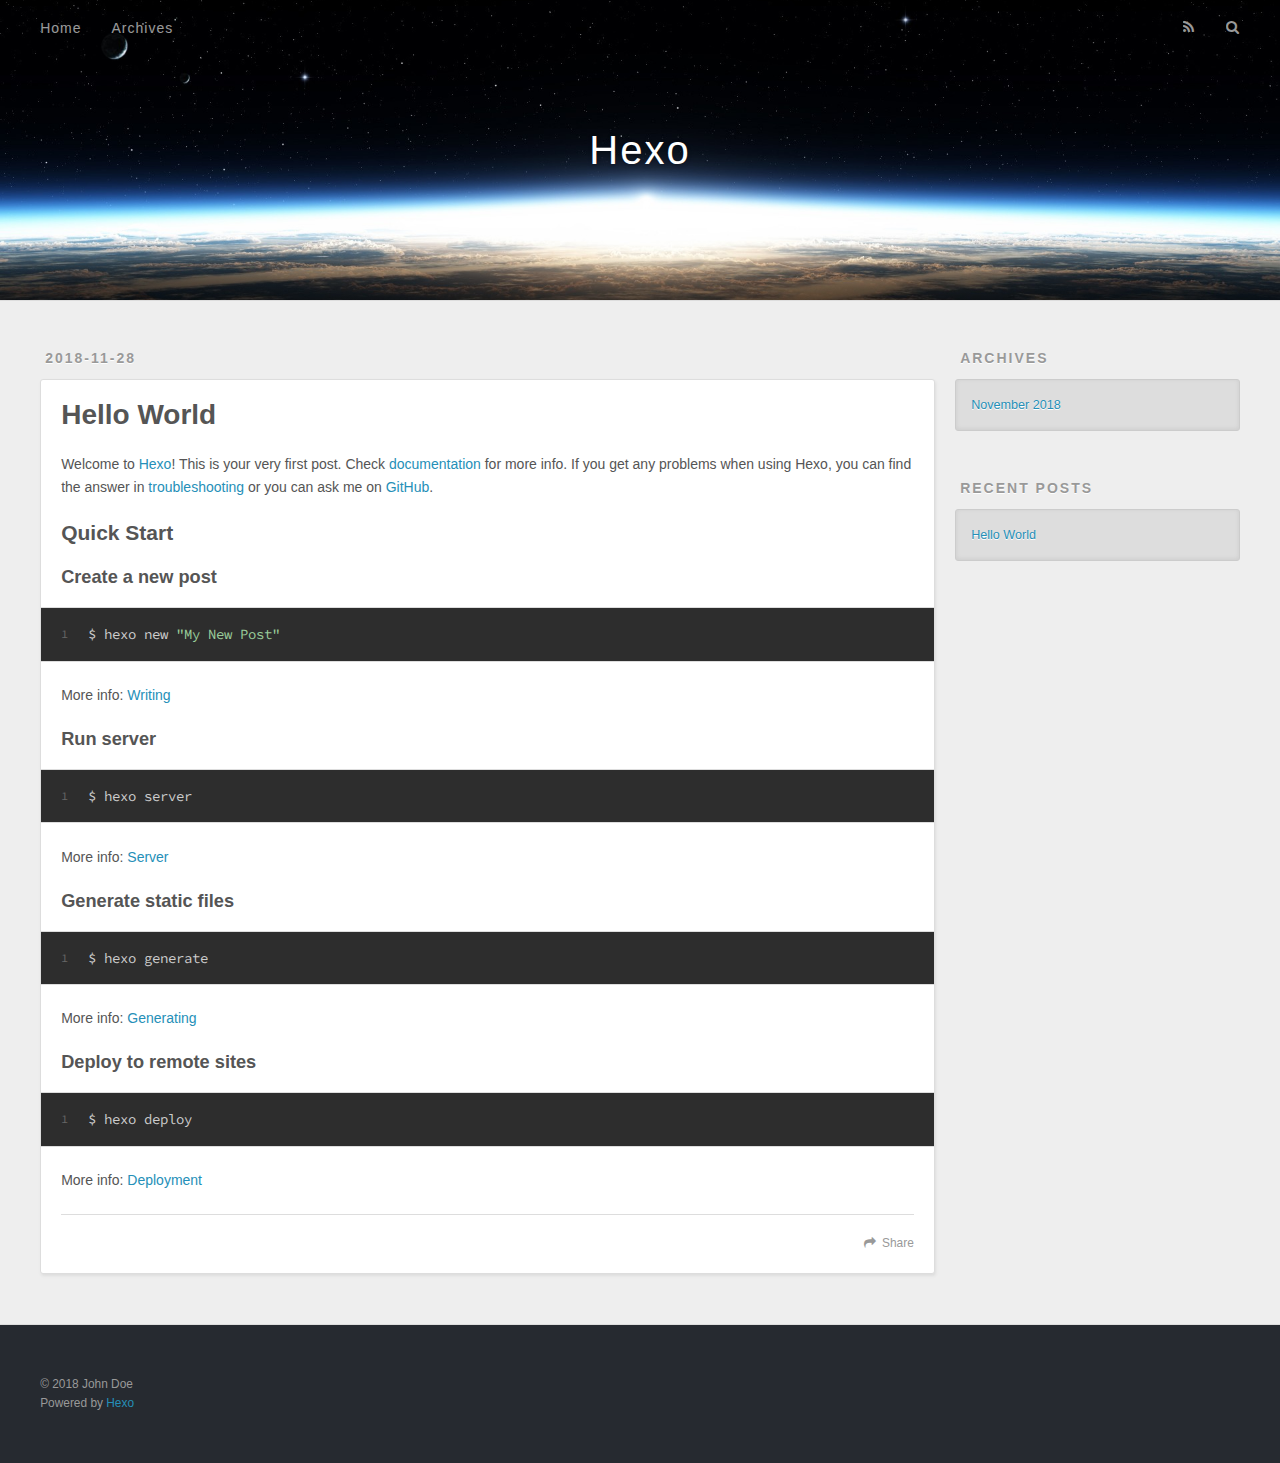
==== index.html @ 4717b8a5 "Site updated: 2018-11-28 21:22:04" ====
<!DOCTYPE html>
<html>
<head><meta name="generator" content="Hexo 3.8.0">
  <meta charset="utf-8">
  

  
  <title>Hexo</title>
  <meta name="viewport" content="width=device-width, initial-scale=1, maximum-scale=1">
  <meta property="og:type" content="website">
<meta property="og:title" content="Hexo">
<meta property="og:url" content="http://yoursite.com/index.html">
<meta property="og:site_name" content="Hexo">
<meta property="og:locale" content="default">
<meta name="twitter:card" content="summary">
<meta name="twitter:title" content="Hexo">
  
    <link rel="alternate" href="/atom.xml" title="Hexo" type="application/atom+xml">
  
  
    <link rel="icon" href="/favicon.png">
  
  
    <link href="//fonts.googleapis.com/css?family=Source+Code+Pro" rel="stylesheet" type="text/css">
  
  <link rel="stylesheet" href="/css/style.css">
</head>
</html>
<body>
  <div id="container">
    <div id="wrap">
      <header id="header">
  <div id="banner"></div>
  <div id="header-outer" class="outer">
    <div id="header-title" class="inner">
      <h1 id="logo-wrap">
        <a href="/" id="logo">Hexo</a>
      </h1>
      
    </div>
    <div id="header-inner" class="inner">
      <nav id="main-nav">
        <a id="main-nav-toggle" class="nav-icon"></a>
        
          <a class="main-nav-link" href="/">Home</a>
        
          <a class="main-nav-link" href="/archives">Archives</a>
        
      </nav>
      <nav id="sub-nav">
        
          <a id="nav-rss-link" class="nav-icon" href="/atom.xml" title="RSS Feed"></a>
        
        <a id="nav-search-btn" class="nav-icon" title="Search"></a>
      </nav>
      <div id="search-form-wrap">
        <form action="//google.com/search" method="get" accept-charset="UTF-8" class="search-form"><input type="search" name="q" class="search-form-input" placeholder="Search"><button type="submit" class="search-form-submit">&#xF002;</button><input type="hidden" name="sitesearch" value="http://yoursite.com"></form>
      </div>
    </div>
  </div>
</header>
      <div class="outer">
        <section id="main">
  
    <article id="post-hello-world" class="article article-type-post" itemscope="" itemprop="blogPost">
  <div class="article-meta">
    <a href="/2018/11/28/hello-world/" class="article-date">
  <time datetime="2018-11-28T12:02:26.533Z" itemprop="datePublished">2018-11-28</time>
</a>
    
  </div>
  <div class="article-inner">
    
    
      <header class="article-header">
        
  
    <h1 itemprop="name">
      <a class="article-title" href="/2018/11/28/hello-world/">Hello World</a>
    </h1>
  

      </header>
    
    <div class="article-entry" itemprop="articleBody">
      
        <p>Welcome to <a href="https://hexo.io/" target="_blank" rel="noopener">Hexo</a>! This is your very first post. Check <a href="https://hexo.io/docs/" target="_blank" rel="noopener">documentation</a> for more info. If you get any problems when using Hexo, you can find the answer in <a href="https://hexo.io/docs/troubleshooting.html" target="_blank" rel="noopener">troubleshooting</a> or you can ask me on <a href="https://github.com/hexojs/hexo/issues" target="_blank" rel="noopener">GitHub</a>.</p>
<h2 id="Quick-Start"><a href="#Quick-Start" class="headerlink" title="Quick Start"></a>Quick Start</h2><h3 id="Create-a-new-post"><a href="#Create-a-new-post" class="headerlink" title="Create a new post"></a>Create a new post</h3><figure class="highlight bash"><table><tr><td class="gutter"><pre><span class="line">1</span><br></pre></td><td class="code"><pre><span class="line">$ hexo new <span class="string">"My New Post"</span></span><br></pre></td></tr></table></figure>
<p>More info: <a href="https://hexo.io/docs/writing.html" target="_blank" rel="noopener">Writing</a></p>
<h3 id="Run-server"><a href="#Run-server" class="headerlink" title="Run server"></a>Run server</h3><figure class="highlight bash"><table><tr><td class="gutter"><pre><span class="line">1</span><br></pre></td><td class="code"><pre><span class="line">$ hexo server</span><br></pre></td></tr></table></figure>
<p>More info: <a href="https://hexo.io/docs/server.html" target="_blank" rel="noopener">Server</a></p>
<h3 id="Generate-static-files"><a href="#Generate-static-files" class="headerlink" title="Generate static files"></a>Generate static files</h3><figure class="highlight bash"><table><tr><td class="gutter"><pre><span class="line">1</span><br></pre></td><td class="code"><pre><span class="line">$ hexo generate</span><br></pre></td></tr></table></figure>
<p>More info: <a href="https://hexo.io/docs/generating.html" target="_blank" rel="noopener">Generating</a></p>
<h3 id="Deploy-to-remote-sites"><a href="#Deploy-to-remote-sites" class="headerlink" title="Deploy to remote sites"></a>Deploy to remote sites</h3><figure class="highlight bash"><table><tr><td class="gutter"><pre><span class="line">1</span><br></pre></td><td class="code"><pre><span class="line">$ hexo deploy</span><br></pre></td></tr></table></figure>
<p>More info: <a href="https://hexo.io/docs/deployment.html" target="_blank" rel="noopener">Deployment</a></p>

      
    </div>
    <footer class="article-footer">
      <a data-url="http://yoursite.com/2018/11/28/hello-world/" data-id="cjp16mwnf0000usgx4dcvwhtc" class="article-share-link">Share</a>
      
      
    </footer>
  </div>
  
</article>


  


</section>
        
          <aside id="sidebar">
  
    

  
    

  
    
  
    
  <div class="widget-wrap">
    <h3 class="widget-title">Archives</h3>
    <div class="widget">
      <ul class="archive-list"><li class="archive-list-item"><a class="archive-list-link" href="/archives/2018/11/">November 2018</a></li></ul>
    </div>
  </div>


  
    
  <div class="widget-wrap">
    <h3 class="widget-title">Recent Posts</h3>
    <div class="widget">
      <ul>
        
          <li>
            <a href="/2018/11/28/hello-world/">Hello World</a>
          </li>
        
      </ul>
    </div>
  </div>

  
</aside>
        
      </div>
      <footer id="footer">
  
  <div class="outer">
    <div id="footer-info" class="inner">
      &copy; 2018 John Doe<br>
      Powered by <a href="http://hexo.io/" target="_blank">Hexo</a>
    </div>
  </div>
</footer>
    </div>
    <nav id="mobile-nav">
  
    <a href="/" class="mobile-nav-link">Home</a>
  
    <a href="/archives" class="mobile-nav-link">Archives</a>
  
</nav>
    

<script src="//ajax.googleapis.com/ajax/libs/jquery/2.0.3/jquery.min.js"></script>


  <link rel="stylesheet" href="/fancybox/jquery.fancybox.css">
  <script src="/fancybox/jquery.fancybox.pack.js"></script>


<script src="/js/script.js"></script>



  </div>
</body>
</html>
---- css/style.css ----
body {
  width: 100%;
}
body:before,
body:after {
  content: "";
  display: table;
}
body:after {
  clear: both;
}
html,
body,
div,
span,
applet,
object,
iframe,
h1,
h2,
h3,
h4,
h5,
h6,
p,
blockquote,
pre,
a,
abbr,
acronym,
address,
big,
cite,
code,
del,
dfn,
em,
img,
ins,
kbd,
q,
s,
samp,
small,
strike,
strong,
sub,
sup,
tt,
var,
dl,
dt,
dd,
ol,
ul,
li,
fieldset,
form,
label,
legend,
table,
caption,
tbody,
tfoot,
thead,
tr,
th,
td {
  margin: 0;
  padding: 0;
  border: 0;
  outline: 0;
  font-weight: inherit;
  font-style: inherit;
  font-family: inherit;
  font-size: 100%;
  vertical-align: baseline;
}
body {
  line-height: 1;
  color: #000;
  background: #fff;
}
ol,
ul {
  list-style: none;
}
table {
  border-collapse: separate;
  border-spacing: 0;
  vertical-align: middle;
}
caption,
th,
td {
  text-align: left;
  font-weight: normal;
  vertical-align: middle;
}
a img {
  border: none;
}
input,
button {
  margin: 0;
  padding: 0;
}
input::-moz-focus-inner,
button::-moz-focus-inner {
  border: 0;
  padding: 0;
}
@font-face {
  font-family: FontAwesome;
  font-style: normal;
  font-weight: normal;
  src: url("fonts/fontawesome-webfont.eot?v=#4.0.3");
  src: url("fonts/fontawesome-webfont.eot?#iefix&v=#4.0.3") format("embedded-opentype"), url("fonts/fontawesome-webfont.woff?v=#4.0.3") format("woff"), url("fonts/fontawesome-webfont.ttf?v=#4.0.3") format("truetype"), url("fonts/fontawesome-webfont.svg#fontawesomeregular?v=#4.0.3") format("svg");
}
html,
body,
#container {
  height: 100%;
}
body {
  background: #eee;
  font: 14px -apple-system, BlinkMacSystemFont, "Segoe UI", "Roboto", "Oxygen", "Ubuntu", "Cantarell", "Fira Sans", "Droid Sans", "Helvetica Neue", sans-serif;
  -webkit-text-size-adjust: 100%;
}
.outer {
  max-width: 1220px;
  margin: 0 auto;
  padding: 0 20px;
}
.outer:before,
.outer:after {
  content: "";
  display: table;
}
.outer:after {
  clear: both;
}
.inner {
  display: inline;
  float: left;
  width: 98.33333333333333%;
  margin: 0 0.833333333333333%;
}
.left,
.alignleft {
  float: left;
}
.right,
.alignright {
  float: right;
}
.clear {
  clear: both;
}
#container {
  position: relative;
}
.mobile-nav-on {
  overflow: hidden;
}
#wrap {
  height: 100%;
  width: 100%;
  position: absolute;
  top: 0;
  left: 0;
  -webkit-transition: 0.2s ease-out;
  -moz-transition: 0.2s ease-out;
  -ms-transition: 0.2s ease-out;
  transition: 0.2s ease-out;
  z-index: 1;
  background: #eee;
}
.mobile-nav-on #wrap {
  left: 280px;
}
@media screen and (min-width: 768px) {
  #main {
    display: inline;
    float: left;
    width: 73.33333333333333%;
    margin: 0 0.833333333333333%;
  }
}
.article-date,
.article-category-link,
.archive-year,
.widget-title {
  text-decoration: none;
  text-transform: uppercase;
  letter-spacing: 2px;
  color: #999;
  margin-bottom: 1em;
  margin-left: 5px;
  line-height: 1em;
  text-shadow: 0 1px #fff;
  font-weight: bold;
}
.article-inner,
.archive-article-inner {
  background: #fff;
  -webkit-box-shadow: 1px 2px 3px #ddd;
  box-shadow: 1px 2px 3px #ddd;
  border: 1px solid #ddd;
  border-radius: 3px;
}
.article-entry h1,
.widget h1 {
  font-size: 2em;
}
.article-entry h2,
.widget h2 {
  font-size: 1.5em;
}
.article-entry h3,
.widget h3 {
  font-size: 1.3em;
}
.article-entry h4,
.widget h4 {
  font-size: 1.2em;
}
.article-entry h5,
.widget h5 {
  font-size: 1em;
}
.article-entry h6,
.widget h6 {
  font-size: 1em;
  color: #999;
}
.article-entry hr,
.widget hr {
  border: 1px dashed #ddd;
}
.article-entry strong,
.widget strong {
  font-weight: bold;
}
.article-entry em,
.widget em,
.article-entry cite,
.widget cite {
  font-style: italic;
}
.article-entry sup,
.widget sup,
.article-entry sub,
.widget sub {
  font-size: 0.75em;
  line-height: 0;
  position: relative;
  vertical-align: baseline;
}
.article-entry sup,
.widget sup {
  top: -0.5em;
}
.article-entry sub,
.widget sub {
  bottom: -0.2em;
}
.article-entry small,
.widget small {
  font-size: 0.85em;
}
.article-entry acronym,
.widget acronym,
.article-entry abbr,
.widget abbr {
  border-bottom: 1px dotted;
}
.article-entry ul,
.widget ul,
.article-entry ol,
.widget ol,
.article-entry dl,
.widget dl {
  margin: 0 20px;
  line-height: 1.6em;
}
.article-entry ul ul,
.widget ul ul,
.article-entry ol ul,
.widget ol ul,
.article-entry ul ol,
.widget ul ol,
.article-entry ol ol,
.widget ol ol {
  margin-top: 0;
  margin-bottom: 0;
}
.article-entry ul,
.widget ul {
  list-style: disc;
}
.article-entry ol,
.widget ol {
  list-style: decimal;
}
.article-entry dt,
.widget dt {
  font-weight: bold;
}
#header {
  height: 300px;
  position: relative;
  border-bottom: 1px solid #ddd;
}
#header:before,
#header:after {
  content: "";
  position: absolute;
  left: 0;
  right: 0;
  height: 40px;
}
#header:before {
  top: 0;
  background: -webkit-linear-gradient(rgba(0,0,0,0.2), transparent);
  background: -moz-linear-gradient(rgba(0,0,0,0.2), transparent);
  background: -ms-linear-gradient(rgba(0,0,0,0.2), transparent);
  background: linear-gradient(rgba(0,0,0,0.2), transparent);
}
#header:after {
  bottom: 0;
  background: -webkit-linear-gradient(transparent, rgba(0,0,0,0.2));
  background: -moz-linear-gradient(transparent, rgba(0,0,0,0.2));
  background: -ms-linear-gradient(transparent, rgba(0,0,0,0.2));
  background: linear-gradient(transparent, rgba(0,0,0,0.2));
}
#header-outer {
  height: 100%;
  position: relative;
}
#header-inner {
  position: relative;
  overflow: hidden;
}
#banner {
  position: absolute;
  top: 0;
  left: 0;
  width: 100%;
  height: 100%;
  background: url("images/banner.jpg") center #000;
  -webkit-background-size: cover;
  -moz-background-size: cover;
  background-size: cover;
  z-index: -1;
}
#header-title {
  text-align: center;
  height: 40px;
  position: absolute;
  top: 50%;
  left: 0;
  margin-top: -20px;
}
#logo,
#subtitle {
  text-decoration: none;
  color: #fff;
  font-weight: 300;
  text-shadow: 0 1px 4px rgba(0,0,0,0.3);
}
#logo {
  font-size: 40px;
  line-height: 40px;
  letter-spacing: 2px;
}
#subtitle {
  font-size: 16px;
  line-height: 16px;
  letter-spacing: 1px;
}
#subtitle-wrap {
  margin-top: 16px;
}
#main-nav {
  float: left;
  margin-left: -15px;
}
.nav-icon,
.main-nav-link {
  float: left;
  color: #fff;
  opacity: 0.6;
  text-decoration: none;
  text-shadow: 0 1px rgba(0,0,0,0.2);
  -webkit-transition: opacity 0.2s;
  -moz-transition: opacity 0.2s;
  -ms-transition: opacity 0.2s;
  transition: opacity 0.2s;
  display: block;
  padding: 20px 15px;
}
.nav-icon:hover,
.main-nav-link:hover {
  opacity: 1;
}
.nav-icon {
  font-family: FontAwesome;
  text-align: center;
  font-size: 14px;
  width: 14px;
  height: 14px;
  padding: 20px 15px;
  position: relative;
  cursor: pointer;
}
.main-nav-link {
  font-weight: 300;
  letter-spacing: 1px;
}
@media screen and (max-width: 479px) {
  .main-nav-link {
    display: none;
  }
}
#main-nav-toggle {
  display: none;
}
#main-nav-toggle:before {
  content: "\f0c9";
}
@media screen and (max-width: 479px) {
  #main-nav-toggle {
    display: block;
  }
}
#sub-nav {
  float: right;
  margin-right: -15px;
}
#nav-rss-link:before {
  content: "\f09e";
}
#nav-search-btn:before {
  content: "\f002";
}
#search-form-wrap {
  position: absolute;
  top: 15px;
  width: 150px;
  height: 30px;
  right: -150px;
  opacity: 0;
  -webkit-transition: 0.2s ease-out;
  -moz-transition: 0.2s ease-out;
  -ms-transition: 0.2s ease-out;
  transition: 0.2s ease-out;
}
#search-form-wrap.on {
  opacity: 1;
  right: 0;
}
@media screen and (max-width: 479px) {
  #search-form-wrap {
    width: 100%;
    right: -100%;
  }
}
.search-form {
  position: absolute;
  top: 0;
  left: 0;
  right: 0;
  background: #fff;
  padding: 5px 15px;
  border-radius: 15px;
  -webkit-box-shadow: 0 0 10px rgba(0,0,0,0.3);
  box-shadow: 0 0 10px rgba(0,0,0,0.3);
}
.search-form-input {
  border: none;
  background: none;
  color: #555;
  width: 100%;
  font: 13px -apple-system, BlinkMacSystemFont, "Segoe UI", "Roboto", "Oxygen", "Ubuntu", "Cantarell", "Fira Sans", "Droid Sans", "Helvetica Neue", sans-serif;
  outline: none;
}
.search-form-input::-webkit-search-results-decoration,
.search-form-input::-webkit-search-cancel-button {
  -webkit-appearance: none;
}
.search-form-submit {
  position: absolute;
  top: 50%;
  right: 10px;
  margin-top: -7px;
  font: 13px FontAwesome;
  border: none;
  background: none;
  color: #bbb;
  cursor: pointer;
}
.search-form-submit:hover,
.search-form-submit:focus {
  color: #777;
}
.article {
  margin: 50px 0;
}
.article-inner {
  overflow: hidden;
}
.article-meta:before,
.article-meta:after {
  content: "";
  display: table;
}
.article-meta:after {
  clear: both;
}
.article-date {
  float: left;
}
.article-category {
  float: left;
  line-height: 1em;
  color: #ccc;
  text-shadow: 0 1px #fff;
  margin-left: 8px;
}
.article-category:before {
  content: "\2022";
}
.article-category-link {
  margin: 0 12px 1em;
}
.article-header {
  padding: 20px 20px 0;
}
.article-title {
  text-decoration: none;
  font-size: 2em;
  font-weight: bold;
  color: #555;
  line-height: 1.1em;
  -webkit-transition: color 0.2s;
  -moz-transition: color 0.2s;
  -ms-transition: color 0.2s;
  transition: color 0.2s;
}
a.article-title:hover {
  color: #258fb8;
}
.article-entry {
  color: #555;
  padding: 0 20px;
}
.article-entry:before,
.article-entry:after {
  content: "";
  display: table;
}
.article-entry:after {
  clear: both;
}
.article-entry p,
.article-entry table {
  line-height: 1.6em;
  margin: 1.6em 0;
}
.article-entry h1,
.article-entry h2,
.article-entry h3,
.article-entry h4,
.article-entry h5,
.article-entry h6 {
  font-weight: bold;
}
.article-entry h1,
.article-entry h2,
.article-entry h3,
.article-entry h4,
.article-entry h5,
.article-entry h6 {
  line-height: 1.1em;
  margin: 1.1em 0;
}
.article-entry a {
  color: #258fb8;
  text-decoration: none;
}
.article-entry a:hover {
  text-decoration: underline;
}
.article-entry ul,
.article-entry ol,
.article-entry dl {
  margin-top: 1.6em;
  margin-bottom: 1.6em;
}
.article-entry img,
.article-entry video {
  max-width: 100%;
  height: auto;
  display: block;
  margin: auto;
}
.article-entry iframe {
  border: none;
}
.article-entry table {
  width: 100%;
  border-collapse: collapse;
  border-spacing: 0;
}
.article-entry th {
  font-weight: bold;
  border-bottom: 3px solid #ddd;
  padding-bottom: 0.5em;
}
.article-entry td {
  border-bottom: 1px solid #ddd;
  padding: 10px 0;
}
.article-entry blockquote {
  font-family: Georgia, "Times New Roman", serif;
  font-size: 1.4em;
  margin: 1.6em 20px;
  text-align: center;
}
.article-entry blockquote footer {
  font-size: 14px;
  margin: 1.6em 0;
  font-family: -apple-system, BlinkMacSystemFont, "Segoe UI", "Roboto", "Oxygen", "Ubuntu", "Cantarell", "Fira Sans", "Droid Sans", "Helvetica Neue", sans-serif;
}
.article-entry blockquote footer cite:before {
  content: "—";
  padding: 0 0.5em;
}
.article-entry .pullquote {
  text-align: left;
  width: 45%;
  margin: 0;
}
.article-entry .pullquote.left {
  margin-left: 0.5em;
  margin-right: 1em;
}
.article-entry .pullquote.right {
  margin-right: 0.5em;
  margin-left: 1em;
}
.article-entry .caption {
  color: #999;
  display: block;
  font-size: 0.9em;
  margin-top: 0.5em;
  position: relative;
  text-align: center;
}
.article-entry .video-container {
  position: relative;
  padding-top: 56.25%;
  height: 0;
  overflow: hidden;
}
.article-entry .video-container iframe,
.article-entry .video-container object,
.article-entry .video-container embed {
  position: absolute;
  top: 0;
  left: 0;
  width: 100%;
  height: 100%;
  margin-top: 0;
}
.article-more-link a {
  display: inline-block;
  line-height: 1em;
  padding: 6px 15px;
  border-radius: 15px;
  background: #eee;
  color: #999;
  text-shadow: 0 1px #fff;
  text-decoration: none;
}
.article-more-link a:hover {
  background: #258fb8;
  color: #fff;
  text-decoration: none;
  text-shadow: 0 1px #1e7293;
}
.article-footer {
  font-size: 0.85em;
  line-height: 1.6em;
  border-top: 1px solid #ddd;
  padding-top: 1.6em;
  margin: 0 20px 20px;
}
.article-footer:before,
.article-footer:after {
  content: "";
  display: table;
}
.article-footer:after {
  clear: both;
}
.article-footer a {
  color: #999;
  text-decoration: none;
}
.article-footer a:hover {
  color: #555;
}
.article-tag-list-item {
  float: left;
  margin-right: 10px;
}
.article-tag-list-link:before {
  content: "#";
}
.article-comment-link {
  float: right;
}
.article-comment-link:before {
  content: "\f075";
  font-family: FontAwesome;
  padding-right: 8px;
}
.article-share-link {
  cursor: pointer;
  float: right;
  margin-left: 20px;
}
.article-share-link:before {
  content: "\f064";
  font-family: FontAwesome;
  padding-right: 6px;
}
#article-nav {
  position: relative;
}
#article-nav:before,
#article-nav:after {
  content: "";
  display: table;
}
#article-nav:after {
  clear: both;
}
@media screen and (min-width: 768px) {
  #article-nav {
    margin: 50px 0;
  }
  #article-nav:before {
    width: 8px;
    height: 8px;
    position: absolute;
    top: 50%;
    left: 50%;
    margin-top: -4px;
    margin-left: -4px;
    content: "";
    border-radius: 50%;
    background: #ddd;
    -webkit-box-shadow: 0 1px 2px #fff;
    box-shadow: 0 1px 2px #fff;
  }
}
.article-nav-link-wrap {
  text-decoration: none;
  text-shadow: 0 1px #fff;
  color: #999;
  -webkit-box-sizing: border-box;
  -moz-box-sizing: border-box;
  box-sizing: border-box;
  margin-top: 50px;
  text-align: center;
  display: block;
}
.article-nav-link-wrap:hover {
  color: #555;
}
@media screen and (min-width: 768px) {
  .article-nav-link-wrap {
    width: 50%;
    margin-top: 0;
  }
}
@media screen and (min-width: 768px) {
  #article-nav-newer {
    float: left;
    text-align: right;
    padding-right: 20px;
  }
}
@media screen and (min-width: 768px) {
  #article-nav-older {
    float: right;
    text-align: left;
    padding-left: 20px;
  }
}
.article-nav-caption {
  text-transform: uppercase;
  letter-spacing: 2px;
  color: #ddd;
  line-height: 1em;
  font-weight: bold;
}
#article-nav-newer .article-nav-caption {
  margin-right: -2px;
}
.article-nav-title {
  font-size: 0.85em;
  line-height: 1.6em;
  margin-top: 0.5em;
}
.article-share-box {
  position: absolute;
  display: none;
  background: #fff;
  -webkit-box-shadow: 1px 2px 10px rgba(0,0,0,0.2);
  box-shadow: 1px 2px 10px rgba(0,0,0,0.2);
  border-radius: 3px;
  margin-left: -145px;
  overflow: hidden;
  z-index: 1;
}
.article-share-box.on {
  display: block;
}
.article-share-input {
  width: 100%;
  background: none;
  -webkit-box-sizing: border-box;
  -moz-box-sizing: border-box;
  box-sizing: border-box;
  font: 14px -apple-system, BlinkMacSystemFont, "Segoe UI", "Roboto", "Oxygen", "Ubuntu", "Cantarell", "Fira Sans", "Droid Sans", "Helvetica Neue", sans-serif;
  padding: 0 15px;
  color: #555;
  outline: none;
  border: 1px solid #ddd;
  border-radius: 3px 3px 0 0;
  height: 36px;
  line-height: 36px;
}
.article-share-links {
  background: #eee;
}
.article-share-links:before,
.article-share-links:after {
  content: "";
  display: table;
}
.article-share-links:after {
  clear: both;
}
.article-share-twitter,
.article-share-facebook,
.article-share-pinterest,
.article-share-google {
  width: 50px;
  height: 36px;
  display: block;
  float: left;
  position: relative;
  color: #999;
  text-shadow: 0 1px #fff;
}
.article-share-twitter:before,
.article-share-facebook:before,
.article-share-pinterest:before,
.article-share-google:before {
  font-size: 20px;
  font-family: FontAwesome;
  width: 20px;
  height: 20px;
  position: absolute;
  top: 50%;
  left: 50%;
  margin-top: -10px;
  margin-left: -10px;
  text-align: center;
}
.article-share-twitter:hover,
.article-share-facebook:hover,
.article-share-pinterest:hover,
.article-share-google:hover {
  color: #fff;
}
.article-share-twitter:before {
  content: "\f099";
}
.article-share-twitter:hover {
  background: #00aced;
  text-shadow: 0 1px #008abe;
}
.article-share-facebook:before {
  content: "\f09a";
}
.article-share-facebook:hover {
  background: #3b5998;
  text-shadow: 0 1px #2f477a;
}
.article-share-pinterest:before {
  content: "\f0d2";
}
.article-share-pinterest:hover {
  background: #cb2027;
  text-shadow: 0 1px #a21a1f;
}
.article-share-google:before {
  content: "\f0d5";
}
.article-share-google:hover {
  background: #dd4b39;
  text-shadow: 0 1px #be3221;
}
.article-gallery {
  background: #000;
  position: relative;
}
.article-gallery-photos {
  position: relative;
  overflow: hidden;
}
.article-gallery-img {
  display: none;
  max-width: 100%;
}
.article-gallery-img:first-child {
  display: block;
}
.article-gallery-img.loaded {
  position: absolute;
  display: block;
}
.article-gallery-img img {
  display: block;
  max-width: 100%;
  margin: 0 auto;
}
#comments {
  background: #fff;
  -webkit-box-shadow: 1px 2px 3px #ddd;
  box-shadow: 1px 2px 3px #ddd;
  padding: 20px;
  border: 1px solid #ddd;
  border-radius: 3px;
  margin: 50px 0;
}
#comments a {
  color: #258fb8;
}
.archives-wrap {
  margin: 50px 0;
}
.archives:before,
.archives:after {
  content: "";
  display: table;
}
.archives:after {
  clear: both;
}
.archive-year-wrap {
  margin-bottom: 1em;
}
.archives {
  -webkit-column-gap: 10px;
  -moz-column-gap: 10px;
  column-gap: 10px;
}
@media screen and (min-width: 480px) and (max-width: 767px) {
  .archives {
    -webkit-column-count: 2;
    -moz-column-count: 2;
    column-count: 2;
  }
}
@media screen and (min-width: 768px) {
  .archives {
    -webkit-column-count: 3;
    -moz-column-count: 3;
    column-count: 3;
  }
}
.archive-article {
  -webkit-column-break-inside: avoid;
  page-break-inside: avoid;
  overflow: hidden;
  break-inside: avoid-column;
}
.archive-article-inner {
  padding: 10px;
  margin-bottom: 15px;
}
.archive-article-title {
  text-decoration: none;
  font-weight: bold;
  color: #555;
  -webkit-transition: color 0.2s;
  -moz-transition: color 0.2s;
  -ms-transition: color 0.2s;
  transition: color 0.2s;
  line-height: 1.6em;
}
.archive-article-title:hover {
  color: #258fb8;
}
.archive-article-footer {
  margin-top: 1em;
}
.archive-article-date {
  color: #999;
  text-decoration: none;
  font-size: 0.85em;
  line-height: 1em;
  margin-bottom: 0.5em;
  display: block;
}
#page-nav {
  margin: 50px auto;
  background: #fff;
  -webkit-box-shadow: 1px 2px 3px #ddd;
  box-shadow: 1px 2px 3px #ddd;
  border: 1px solid #ddd;
  border-radius: 3px;
  text-align: center;
  color: #999;
  overflow: hidden;
}
#page-nav:before,
#page-nav:after {
  content: "";
  display: table;
}
#page-nav:after {
  clear: both;
}
#page-nav a,
#page-nav span {
  padding: 10px 20px;
  line-height: 1;
  height: 2ex;
}
#page-nav a {
  color: #999;
  text-decoration: none;
}
#page-nav a:hover {
  background: #999;
  color: #fff;
}
#page-nav .prev {
  float: left;
}
#page-nav .next {
  float: right;
}
#page-nav .page-number {
  display: inline-block;
}
@media screen and (max-width: 479px) {
  #page-nav .page-number {
    display: none;
  }
}
#page-nav .current {
  color: #555;
  font-weight: bold;
}
#page-nav .space {
  color: #ddd;
}
#footer {
  background: #262a30;
  padding: 50px 0;
  border-top: 1px solid #ddd;
  color: #999;
}
#footer a {
  color: #258fb8;
  text-decoration: none;
}
#footer a:hover {
  text-decoration: underline;
}
#footer-info {
  line-height: 1.6em;
  font-size: 0.85em;
}
.article-entry pre,
.article-entry .highlight {
  background: #2d2d2d;
  margin: 0 -20px;
  padding: 15px 20px;
  border-style: solid;
  border-color: #ddd;
  border-width: 1px 0;
  overflow: auto;
  color: #ccc;
  line-height: 22.400000000000002px;
}
.article-entry .highlight .gutter pre,
.article-entry .gist .gist-file .gist-data .line-numbers {
  color: #666;
  font-size: 0.85em;
}
.article-entry pre,
.article-entry code {
  font-family: "Source Code Pro", Consolas, Monaco, Menlo, Consolas, monospace;
}
.article-entry code {
  background: #eee;
  text-shadow: 0 1px #fff;
  padding: 0 0.3em;
}
.article-entry pre code {
  background: none;
  text-shadow: none;
  padding: 0;
}
.article-entry .highlight pre {
  border: none;
  margin: 0;
  padding: 0;
}
.article-entry .highlight table {
  margin: 0;
  width: auto;
}
.article-entry .highlight td {
  border: none;
  padding: 0;
}
.article-entry .highlight figcaption {
  font-size: 0.85em;
  color: #999;
  line-height: 1em;
  margin-bottom: 1em;
}
.article-entry .highlight figcaption:before,
.article-entry .highlight figcaption:after {
  content: "";
  display: table;
}
.article-entry .highlight figcaption:after {
  clear: both;
}
.article-entry .highlight figcaption a {
  float: right;
}
.article-entry .highlight .gutter pre {
  text-align: right;
  padding-right: 20px;
}
.article-entry .highlight .line {
  height: 22.400000000000002px;
}
.article-entry .highlight .line.marked {
  background: #515151;
}
.article-entry .gist {
  margin: 0 -20px;
  border-style: solid;
  border-color: #ddd;
  border-width: 1px 0;
  background: #2d2d2d;
  padding: 15px 20px 15px 0;
}
.article-entry .gist .gist-file {
  border: none;
  font-family: "Source Code Pro", Consolas, Monaco, Menlo, Consolas, monospace;
  margin: 0;
}
.article-entry .gist .gist-file .gist-data {
  background: none;
  border: none;
}
.article-entry .gist .gist-file .gist-data .line-numbers {
  background: none;
  border: none;
  padding: 0 20px 0 0;
}
.article-entry .gist .gist-file .gist-data .line-data {
  padding: 0 !important;
}
.article-entry .gist .gist-file .highlight {
  margin: 0;
  padding: 0;
  border: none;
}
.article-entry .gist .gist-file .gist-meta {
  background: #2d2d2d;
  color: #999;
  font: 0.85em -apple-system, BlinkMacSystemFont, "Segoe UI", "Roboto", "Oxygen", "Ubuntu", "Cantarell", "Fira Sans", "Droid Sans", "Helvetica Neue", sans-serif;
  text-shadow: 0 0;
  padding: 0;
  margin-top: 1em;
  margin-left: 20px;
}
.article-entry .gist .gist-file .gist-meta a {
  color: #258fb8;
  font-weight: normal;
}
.article-entry .gist .gist-file .gist-meta a:hover {
  text-decoration: underline;
}
pre .comment,
pre .title {
  color: #999;
}
pre .variable,
pre .attribute,
pre .tag,
pre .regexp,
pre .ruby .constant,
pre .xml .tag .title,
pre .xml .pi,
pre .xml .doctype,
pre .html .doctype,
pre .css .id,
pre .css .class,
pre .css .pseudo {
  color: #f2777a;
}
pre .number,
pre .preprocessor,
pre .built_in,
pre .literal,
pre .params,
pre .constant {
  color: #f99157;
}
pre .class,
pre .ruby .class .title,
pre .css .rules .attribute {
  color: #9c9;
}
pre .string,
pre .value,
pre .inheritance,
pre .header,
pre .ruby .symbol,
pre .xml .cdata {
  color: #9c9;
}
pre .css .hexcolor {
  color: #6cc;
}
pre .function,
pre .python .decorator,
pre .python .title,
pre .ruby .function .title,
pre .ruby .title .keyword,
pre .perl .sub,
pre .javascript .title,
pre .coffeescript .title {
  color: #69c;
}
pre .keyword,
pre .javascript .function {
  color: #c9c;
}
@media screen and (max-width: 479px) {
  #mobile-nav {
    position: absolute;
    top: 0;
    left: 0;
    width: 280px;
    height: 100%;
    background: #191919;
    border-right: 1px solid #fff;
  }
}
@media screen and (max-width: 479px) {
  .mobile-nav-link {
    display: block;
    color: #999;
    text-decoration: none;
    padding: 15px 20px;
    font-weight: bold;
  }
  .mobile-nav-link:hover {
    color: #fff;
  }
}
@media screen and (min-width: 768px) {
  #sidebar {
    display: inline;
    float: left;
    width: 23.333333333333332%;
    margin: 0 0.833333333333333%;
  }
}
.widget-wrap {
  margin: 50px 0;
}
.widget {
  color: #777;
  text-shadow: 0 1px #fff;
  background: #ddd;
  -webkit-box-shadow: 0 -1px 4px #ccc inset;
  box-shadow: 0 -1px 4px #ccc inset;
  border: 1px solid #ccc;
  padding: 15px;
  border-radius: 3px;
}
.widget a {
  color: #258fb8;
  text-decoration: none;
}
.widget a:hover {
  text-decoration: underline;
}
.widget ul ul,
.widget ol ul,
.widget dl ul,
.widget ul ol,
.widget ol ol,
.widget dl ol,
.widget ul dl,
.widget ol dl,
.widget dl dl {
  margin-left: 15px;
  list-style: disc;
}
.widget {
  line-height: 1.6em;
  word-wrap: break-word;
  font-size: 0.9em;
}
.widget ul,
.widget ol {
  list-style: none;
  margin: 0;
}
.widget ul ul,
.widget ol ul,
.widget ul ol,
.widget ol ol {
  margin: 0 20px;
}
.widget ul ul,
.widget ol ul {
  list-style: disc;
}
.widget ul ol,
.widget ol ol {
  list-style: decimal;
}
.category-list-count,
.tag-list-count,
.archive-list-count {
  padding-left: 5px;
  color: #999;
  font-size: 0.85em;
}
.category-list-count:before,
.tag-list-count:before,
.archive-list-count:before {
  content: "(";
}
.category-list-count:after,
.tag-list-count:after,
.archive-list-count:after {
  content: ")";
}
.tagcloud a {
  margin-right: 5px;
  display: inline-block;
}
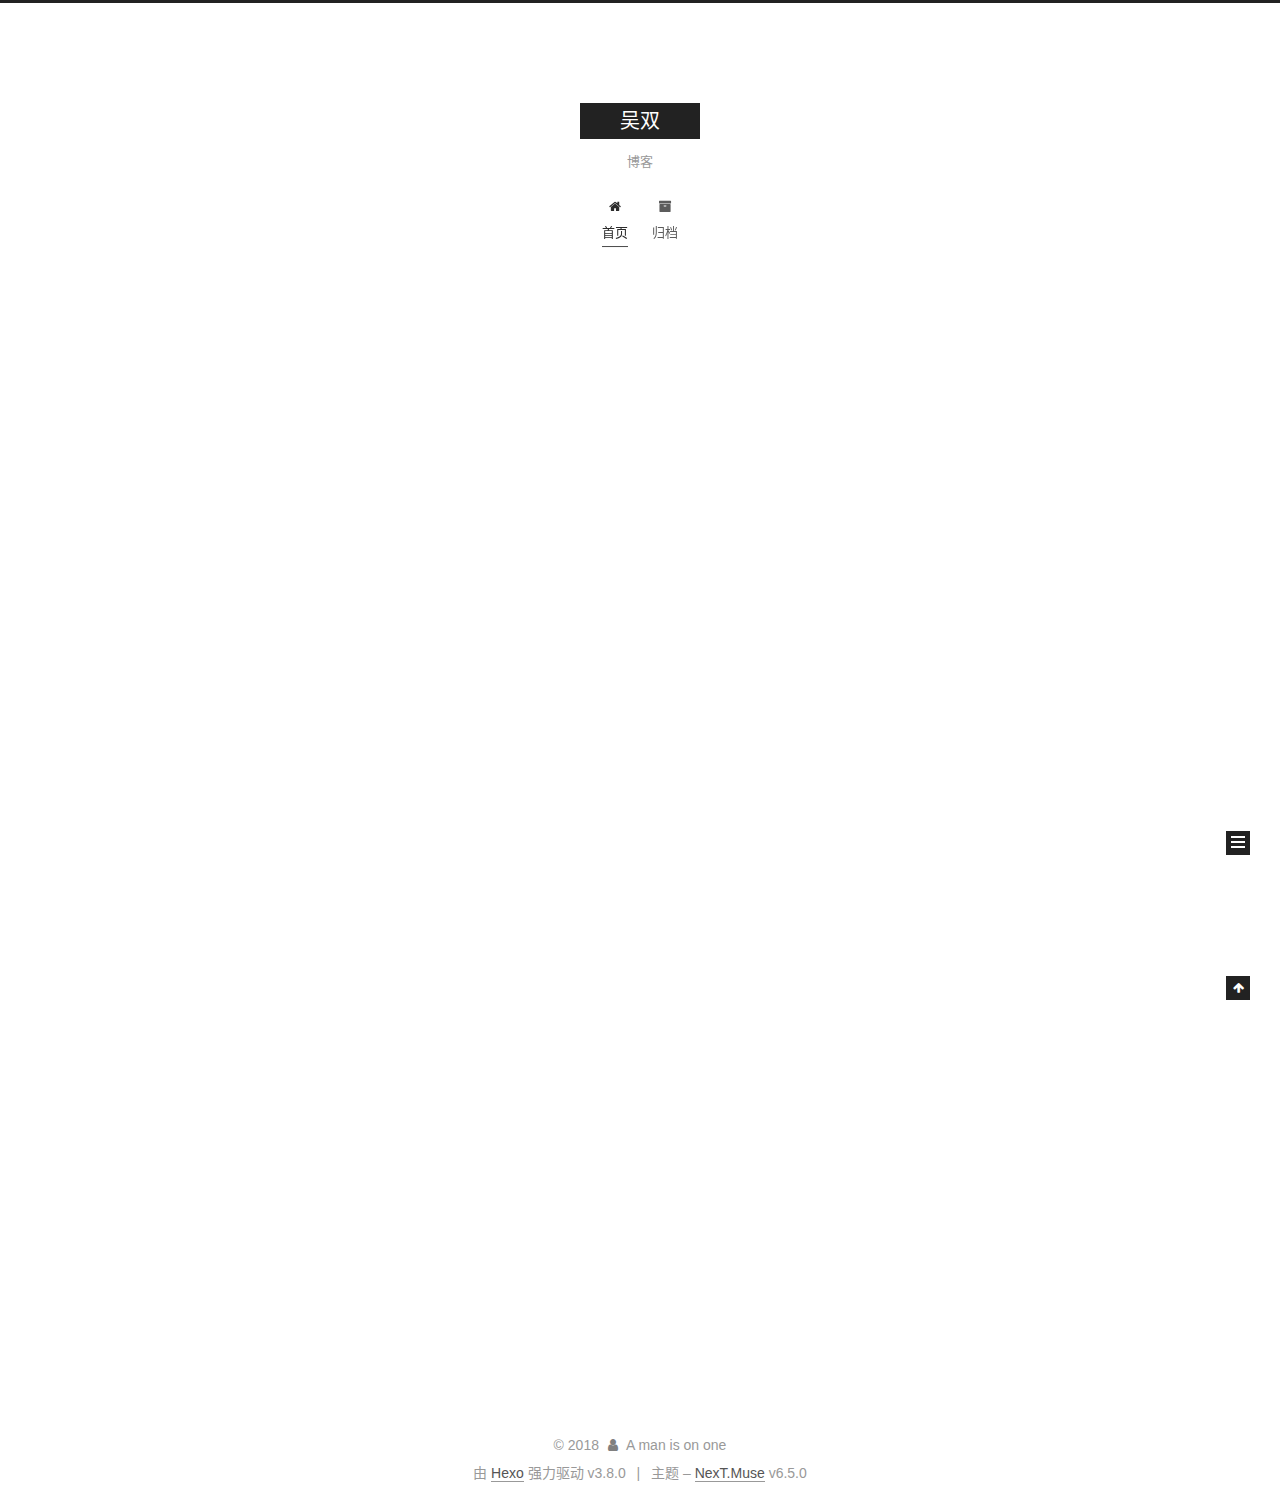
==== commit 14013fc3: "Site updated: 2018-11-28 21:43:38" ====
--- a/index.html
+++ b/index.html
@@ -1,90 +1,392 @@
 <!DOCTYPE html>
-<html>
+
+
+
+
+
+
+
+
+
+
+
+
+  
+
+
+<html class="theme-next muse use-motion" lang="zh-CN">
 <head><meta name="generator" content="Hexo 3.8.0">
-  <meta charset="utf-8">
-  
-
-  
-  <title>Hexo</title>
-  <meta name="viewport" content="width=device-width, initial-scale=1, maximum-scale=1">
-  <meta property="og:type" content="website">
-<meta property="og:title" content="Hexo">
+  <meta charset="UTF-8">
+<meta http-equiv="X-UA-Compatible" content="IE=edge">
+<meta name="viewport" content="width=device-width, initial-scale=1, maximum-scale=2">
+<meta name="theme-color" content="#222">
+
+
+
+
+
+
+
+
+
+
+
+
+<meta http-equiv="Cache-Control" content="no-transform">
+<meta http-equiv="Cache-Control" content="no-siteapp">
+
+
+
+
+
+
+
+
+
+
+
+
+
+
+
+
+
+
+
+
+
+
+<link href="/lib/font-awesome/css/font-awesome.min.css?v=4.6.2" rel="stylesheet" type="text/css">
+
+<link href="/css/main.css?v=6.5.0" rel="stylesheet" type="text/css">
+
+
+  <link rel="apple-touch-icon" sizes="180x180" href="/images/apple-touch-icon-next.png?v=6.5.0">
+
+
+  <link rel="icon" type="image/png" sizes="32x32" href="/images/favicon-32x32-next.png?v=6.5.0">
+
+
+  <link rel="icon" type="image/png" sizes="16x16" href="/images/favicon-16x16-next.png?v=6.5.0">
+
+
+  <link rel="mask-icon" href="/images/logo.svg?v=6.5.0" color="#222">
+
+
+
+
+
+
+
+
+
+<script type="text/javascript" id="hexo.configurations">
+  var NexT = window.NexT || {};
+  var CONFIG = {
+    root: '/',
+    scheme: 'Muse',
+    version: '6.5.0',
+    sidebar: {"position":"left","display":"post","offset":12,"b2t":false,"scrollpercent":false,"onmobile":false},
+    fancybox: false,
+    fastclick: false,
+    lazyload: false,
+    tabs: true,
+    motion: {"enable":true,"async":false,"transition":{"post_block":"fadeIn","post_header":"slideDownIn","post_body":"slideDownIn","coll_header":"slideLeftIn","sidebar":"slideUpIn"}},
+    algolia: {
+      applicationID: '',
+      apiKey: '',
+      indexName: '',
+      hits: {"per_page":10},
+      labels: {"input_placeholder":"Search for Posts","hits_empty":"We didn't find any results for the search: ${query}","hits_stats":"${hits} results found in ${time} ms"}
+    }
+  };
+</script>
+
+
+  
+
+
+
+
+  <meta name="description" content="个人网站">
+<meta name="keywords" content="EMMMM">
+<meta property="og:type" content="website">
+<meta property="og:title" content="吴双">
 <meta property="og:url" content="http://yoursite.com/index.html">
-<meta property="og:site_name" content="Hexo">
-<meta property="og:locale" content="default">
+<meta property="og:site_name" content="吴双">
+<meta property="og:description" content="个人网站">
+<meta property="og:locale" content="zh-CN">
 <meta name="twitter:card" content="summary">
-<meta name="twitter:title" content="Hexo">
-  
-    <link rel="alternate" href="/atom.xml" title="Hexo" type="application/atom+xml">
-  
-  
-    <link rel="icon" href="/favicon.png">
-  
-  
-    <link href="//fonts.googleapis.com/css?family=Source+Code+Pro" rel="stylesheet" type="text/css">
-  
-  <link rel="stylesheet" href="/css/style.css">
+<meta name="twitter:title" content="吴双">
+<meta name="twitter:description" content="个人网站">
+
+
+
+
+
+
+  <link rel="canonical" href="http://yoursite.com/">
+
+
+
+<script type="text/javascript" id="page.configurations">
+  CONFIG.page = {
+    sidebar: "",
+  };
+</script>
+
+  <title>吴双</title>
+  
+
+
+
+
+
+
+
+
+
+
+
+  <noscript>
+  <style type="text/css">
+    .use-motion .motion-element,
+    .use-motion .brand,
+    .use-motion .menu-item,
+    .sidebar-inner,
+    .use-motion .post-block,
+    .use-motion .pagination,
+    .use-motion .comments,
+    .use-motion .post-header,
+    .use-motion .post-body,
+    .use-motion .collection-title { opacity: initial; }
+
+    .use-motion .logo,
+    .use-motion .site-title,
+    .use-motion .site-subtitle {
+      opacity: initial;
+      top: initial;
+    }
+
+    .use-motion {
+      .logo-line-before i { left: initial; }
+      .logo-line-after i { right: initial; }
+    }
+  </style>
+</noscript>
+
 </head>
-</html>
-<body>
-  <div id="container">
-    <div id="wrap">
-      <header id="header">
-  <div id="banner"></div>
-  <div id="header-outer" class="outer">
-    <div id="header-title" class="inner">
-      <h1 id="logo-wrap">
-        <a href="/" id="logo">Hexo</a>
-      </h1>
-      
+
+<body itemscope="" itemtype="http://schema.org/WebPage" lang="zh-CN">
+
+  
+  
+    
+  
+
+  <div class="container sidebar-position-left 
+  page-home">
+    <div class="headband"></div>
+
+    <header id="header" class="header" itemscope="" itemtype="http://schema.org/WPHeader">
+      <div class="header-inner"><div class="site-brand-wrapper">
+  <div class="site-meta ">
+    
+
+    <div class="custom-logo-site-title">
+      <a href="/" class="brand" rel="start">
+        <span class="logo-line-before"><i></i></span>
+        <span class="site-title">吴双</span>
+        <span class="logo-line-after"><i></i></span>
+      </a>
     </div>
-    <div id="header-inner" class="inner">
-      <nav id="main-nav">
-        <a id="main-nav-toggle" class="nav-icon"></a>
-        
-          <a class="main-nav-link" href="/">Home</a>
-        
-          <a class="main-nav-link" href="/archives">Archives</a>
-        
-      </nav>
-      <nav id="sub-nav">
-        
-          <a id="nav-rss-link" class="nav-icon" href="/atom.xml" title="RSS Feed"></a>
-        
-        <a id="nav-search-btn" class="nav-icon" title="Search"></a>
-      </nav>
-      <div id="search-form-wrap">
-        <form action="//google.com/search" method="get" accept-charset="UTF-8" class="search-form"><input type="search" name="q" class="search-form-input" placeholder="Search"><button type="submit" class="search-form-submit">&#xF002;</button><input type="hidden" name="sitesearch" value="http://yoursite.com"></form>
-      </div>
-    </div>
+    
+      
+        <p class="site-subtitle">博客</p>
+      
+    
   </div>
-</header>
-      <div class="outer">
-        <section id="main">
-  
-    <article id="post-hello-world" class="article article-type-post" itemscope="" itemprop="blogPost">
-  <div class="article-meta">
-    <a href="/2018/11/28/hello-world/" class="article-date">
-  <time datetime="2018-11-28T12:02:26.533Z" itemprop="datePublished">2018-11-28</time>
-</a>
-    
+
+  <div class="site-nav-toggle">
+    <button aria-label="切换导航栏">
+      <span class="btn-bar"></span>
+      <span class="btn-bar"></span>
+      <span class="btn-bar"></span>
+    </button>
   </div>
-  <div class="article-inner">
-    
-    
-      <header class="article-header">
-        
-  
-    <h1 itemprop="name">
-      <a class="article-title" href="/2018/11/28/hello-world/">Hello World</a>
-    </h1>
-  
-
+</div>
+
+
+
+<nav class="site-nav">
+  
+    <ul id="menu" class="menu">
+      
+        
+        
+        
+          
+          <li class="menu-item menu-item-home menu-item-active">
+
+    
+    
+    
+      
+    
+
+    
+
+    <a href="/" rel="section"><i class="menu-item-icon fa fa-fw fa-home"></i> <br>首页</a>
+
+  </li>
+        
+        
+        
+          
+          <li class="menu-item menu-item-archives">
+
+    
+    
+    
+      
+    
+
+    
+
+    <a href="/archives/" rel="section"><i class="menu-item-icon fa fa-fw fa-archive"></i> <br>归档</a>
+
+  </li>
+
+      
+      
+    </ul>
+  
+
+  
+    
+
+  
+
+  
+</nav>
+
+
+
+  
+
+
+
+</div>
+    </header>
+
+    
+
+
+    <main id="main" class="main">
+      <div class="main-inner">
+        <div class="content-wrap">
+          
+          <div id="content" class="content">
+            
+  <section id="posts" class="posts-expand">
+    
+      
+
+  
+
+  
+  
+  
+
+  
+
+  <article class="post post-type-normal" itemscope="" itemtype="http://schema.org/Article">
+  
+  
+  
+  <div class="post-block">
+    <link itemprop="mainEntityOfPage" href="http://yoursite.com/2018/11/28/hello-world/">
+
+    <span hidden itemprop="author" itemscope="" itemtype="http://schema.org/Person">
+      <meta itemprop="name" content="A man is on one">
+      <meta itemprop="description" content="个人网站">
+      <meta itemprop="image" content="/images/avatar.gif">
+    </span>
+
+    <span hidden itemprop="publisher" itemscope="" itemtype="http://schema.org/Organization">
+      <meta itemprop="name" content="吴双">
+    </span>
+
+    
+      <header class="post-header">
+
+        
+        
+          <h1 class="post-title" itemprop="name headline">
+                
+                
+                <a href="/2018/11/28/hello-world/" class="post-title-link" itemprop="http://yoursite.com/index.html">Hello World</a>
+              
+            
+          </h1>
+        
+
+        <div class="post-meta">
+          <span class="post-time">
+
+            
+            
+            
+
+            
+              <span class="post-meta-item-icon">
+                <i class="fa fa-calendar-o"></i>
+              </span>
+              
+                <span class="post-meta-item-text">发表于</span>
+              
+
+              
+                
+              
+
+              <time title="创建时间：2018-11-28 20:02:26" itemprop="dateCreated datePublished" datetime="2018-11-28T20:02:26+08:00">2018-11-28</time>
+            
+
+            
+          </span>
+
+          
+
+          
+            
+          
+
+          
+          
+
+          
+
+          
+
+          
+
+        </div>
       </header>
     
-    <div class="article-entry" itemprop="articleBody">
-      
-        <p>Welcome to <a href="https://hexo.io/" target="_blank" rel="noopener">Hexo</a>! This is your very first post. Check <a href="https://hexo.io/docs/" target="_blank" rel="noopener">documentation</a> for more info. If you get any problems when using Hexo, you can find the answer in <a href="https://hexo.io/docs/troubleshooting.html" target="_blank" rel="noopener">troubleshooting</a> or you can ask me on <a href="https://github.com/hexojs/hexo/issues" target="_blank" rel="noopener">GitHub</a>.</p>
+
+    
+    
+    
+    <div class="post-body" itemprop="articleBody">
+
+      
+      
+
+      
+        
+          
+            <p>Welcome to <a href="https://hexo.io/" target="_blank" rel="noopener">Hexo</a>! This is your very first post. Check <a href="https://hexo.io/docs/" target="_blank" rel="noopener">documentation</a> for more info. If you get any problems when using Hexo, you can find the answer in <a href="https://hexo.io/docs/troubleshooting.html" target="_blank" rel="noopener">troubleshooting</a> or you can ask me on <a href="https://github.com/hexojs/hexo/issues" target="_blank" rel="noopener">GitHub</a>.</p>
 <h2 id="Quick-Start"><a href="#Quick-Start" class="headerlink" title="Quick Start"></a>Quick Start</h2><h3 id="Create-a-new-post"><a href="#Create-a-new-post" class="headerlink" title="Create a new post"></a>Create a new post</h3><figure class="highlight bash"><table><tr><td class="gutter"><pre><span class="line">1</span><br></pre></td><td class="code"><pre><span class="line">$ hexo new <span class="string">"My New Post"</span></span><br></pre></td></tr></table></figure>
 <p>More info: <a href="https://hexo.io/docs/writing.html" target="_blank" rel="noopener">Writing</a></p>
 <h3 id="Run-server"><a href="#Run-server" class="headerlink" title="Run server"></a>Run server</h3><figure class="highlight bash"><table><tr><td class="gutter"><pre><span class="line">1</span><br></pre></td><td class="code"><pre><span class="line">$ hexo server</span><br></pre></td></tr></table></figure>
@@ -94,91 +396,299 @@
 <h3 id="Deploy-to-remote-sites"><a href="#Deploy-to-remote-sites" class="headerlink" title="Deploy to remote sites"></a>Deploy to remote sites</h3><figure class="highlight bash"><table><tr><td class="gutter"><pre><span class="line">1</span><br></pre></td><td class="code"><pre><span class="line">$ hexo deploy</span><br></pre></td></tr></table></figure>
 <p>More info: <a href="https://hexo.io/docs/deployment.html" target="_blank" rel="noopener">Deployment</a></p>
 
+          
+        
       
     </div>
-    <footer class="article-footer">
-      <a data-url="http://yoursite.com/2018/11/28/hello-world/" data-id="cjp16mwnf0000usgx4dcvwhtc" class="article-share-link">Share</a>
-      
+
+    
+
+    
+    
+    
+
+    
+
+    
+       
+    
+    
+
+    
+
+    <footer class="post-footer">
+      
+
+      
+
+      
+
+      
+      
+        <div class="post-eof"></div>
       
     </footer>
   </div>
   
-</article>
-
-
-  
-
-
-</section>
-        
-          <aside id="sidebar">
-  
-    
-
-  
-    
-
-  
-    
-  
-    
-  <div class="widget-wrap">
-    <h3 class="widget-title">Archives</h3>
-    <div class="widget">
-      <ul class="archive-list"><li class="archive-list-item"><a class="archive-list-link" href="/archives/2018/11/">November 2018</a></li></ul>
+  
+  
+  </article>
+
+
+    
+  </section>
+
+  
+
+
+          </div>
+          
+
+        </div>
+        
+          
+  
+  <div class="sidebar-toggle">
+    <div class="sidebar-toggle-line-wrap">
+      <span class="sidebar-toggle-line sidebar-toggle-line-first"></span>
+      <span class="sidebar-toggle-line sidebar-toggle-line-middle"></span>
+      <span class="sidebar-toggle-line sidebar-toggle-line-last"></span>
     </div>
   </div>
 
-
-  
-    
-  <div class="widget-wrap">
-    <h3 class="widget-title">Recent Posts</h3>
-    <div class="widget">
-      <ul>
-        
-          <li>
-            <a href="/2018/11/28/hello-world/">Hello World</a>
-          </li>
-        
-      </ul>
+  <aside id="sidebar" class="sidebar">
+    
+    <div class="sidebar-inner">
+
+      
+
+      
+
+      <section class="site-overview-wrap sidebar-panel sidebar-panel-active">
+        <div class="site-overview">
+          <div class="site-author motion-element" itemprop="author" itemscope="" itemtype="http://schema.org/Person">
+            
+              <p class="site-author-name" itemprop="name">A man is on one</p>
+              <p class="site-description motion-element" itemprop="description">个人网站</p>
+          </div>
+
+          
+            <nav class="site-state motion-element">
+              
+                <div class="site-state-item site-state-posts">
+                
+                  <a href="/archives/">
+                
+                    <span class="site-state-item-count">1</span>
+                    <span class="site-state-item-name">日志</span>
+                  </a>
+                </div>
+              
+
+              
+
+              
+            </nav>
+          
+
+          
+
+          
+
+          
+
+          
+          
+
+          
+            
+          
+          
+
+        </div>
+      </section>
+
+      
+
+      
+
     </div>
+  </aside>
+
+
+        
+      </div>
+    </main>
+
+    <footer id="footer" class="footer">
+      <div class="footer-inner">
+        <div class="copyright">&copy; <span itemprop="copyrightYear">2018</span>
+  <span class="with-love" id="animate">
+    <i class="fa fa-user"></i>
+  </span>
+  <span class="author" itemprop="copyrightHolder">A man is on one</span>
+
+  
+
+  
+</div>
+
+
+  <div class="powered-by">由 <a href="https://hexo.io" class="theme-link" rel="noopener" target="_blank">Hexo</a> 强力驱动 v3.8.0</div>
+
+
+
+  <span class="post-meta-divider">|</span>
+
+
+
+  <div class="theme-info">主题 – <a href="https://theme-next.org" class="theme-link" rel="noopener" target="_blank">NexT.Muse</a> v6.5.0</div>
+
+
+
+
+        
+
+
+
+
+
+
+
+
+        
+      </div>
+    </footer>
+
+    
+      <div class="back-to-top">
+        <i class="fa fa-arrow-up"></i>
+        
+      </div>
+    
+
+    
+	
+    
+
+    
   </div>
 
   
-</aside>
-        
-      </div>
-      <footer id="footer">
-  
-  <div class="outer">
-    <div id="footer-info" class="inner">
-      &copy; 2018 John Doe<br>
-      Powered by <a href="http://hexo.io/" target="_blank">Hexo</a>
-    </div>
-  </div>
-</footer>
-    </div>
-    <nav id="mobile-nav">
-  
-    <a href="/" class="mobile-nav-link">Home</a>
-  
-    <a href="/archives" class="mobile-nav-link">Archives</a>
-  
-</nav>
-    
-
-<script src="//ajax.googleapis.com/ajax/libs/jquery/2.0.3/jquery.min.js"></script>
-
-
-  <link rel="stylesheet" href="/fancybox/jquery.fancybox.css">
-  <script src="/fancybox/jquery.fancybox.pack.js"></script>
-
-
-<script src="/js/script.js"></script>
-
-
-
-  </div>
+
+<script type="text/javascript">
+  if (Object.prototype.toString.call(window.Promise) !== '[object Function]') {
+    window.Promise = null;
+  }
+</script>
+
+
+
+
+
+
+
+
+
+
+
+
+
+
+
+
+
+
+
+
+
+
+
+
+
+
+  
+  
+    <script type="text/javascript" src="/lib/jquery/index.js?v=2.1.3"></script>
+  
+
+  
+  
+    <script type="text/javascript" src="/lib/velocity/velocity.min.js?v=1.2.1"></script>
+  
+
+  
+  
+    <script type="text/javascript" src="/lib/velocity/velocity.ui.min.js?v=1.2.1"></script>
+  
+
+
+  
+
+
+  <script type="text/javascript" src="/js/src/utils.js?v=6.5.0"></script>
+
+  <script type="text/javascript" src="/js/src/motion.js?v=6.5.0"></script>
+
+
+
+  
+  
+
+  
+
+  
+
+
+  <script type="text/javascript" src="/js/src/bootstrap.js?v=6.5.0"></script>
+
+
+
+  
+
+
+
+  
+
+
+
+
+
+
+
+
+
+
+  
+
+
+
+
+
+  
+
+  
+
+  
+
+  
+
+  
+
+  
+  
+
+  
+
+  
+
+  
+
+  
+
+  
+
+  
+
 </body>
-</html>+</html>
--- a/css/main.css
+++ b/css/main.css
@@ -0,0 +1,2623 @@
+/* normalize.css v3.0.2 | MIT License | git.io/normalize */
+html {
+  font-family: sans-serif; /* 1 */
+  -ms-text-size-adjust: 100%; /* 2 */
+  -webkit-text-size-adjust: 100%; /* 2 */
+}
+body {
+  margin: 0;
+}
+article,
+aside,
+details,
+figcaption,
+figure,
+footer,
+header,
+hgroup,
+main,
+menu,
+nav,
+section,
+summary {
+  display: block;
+}
+audio,
+canvas,
+progress,
+video {
+  display: inline-block; /* 1 */
+  vertical-align: baseline; /* 2 */
+}
+audio:not([controls]) {
+  display: none;
+  height: 0;
+}
+[hidden],
+template {
+  display: none;
+}
+a {
+  background-color: transparent;
+}
+a:active,
+a:hover {
+  outline: 0;
+}
+abbr[title] {
+  border-bottom: 1px dotted;
+}
+b,
+strong {
+  font-weight: bold;
+}
+dfn {
+  font-style: italic;
+}
+h1 {
+  font-size: 2em;
+  margin: 0.67em 0;
+}
+mark {
+  background: #ff0;
+  color: #000;
+}
+small {
+  font-size: 80%;
+}
+sub,
+sup {
+  font-size: 75%;
+  line-height: 0;
+  position: relative;
+  vertical-align: baseline;
+}
+sup {
+  top: -0.5em;
+}
+sub {
+  bottom: -0.25em;
+}
+img {
+  border: 0;
+}
+svg:not(:root) {
+  overflow: hidden;
+}
+figure {
+  margin: 1em 40px;
+}
+hr {
+  -moz-box-sizing: content-box;
+  box-sizing: content-box;
+  height: 0;
+}
+pre {
+  overflow: auto;
+}
+code,
+kbd,
+pre,
+samp {
+  font-family: monospace, monospace;
+  font-size: 1em;
+}
+button,
+input,
+optgroup,
+select,
+textarea {
+  color: inherit; /* 1 */
+  font: inherit; /* 2 */
+  margin: 0; /* 3 */
+}
+button {
+  overflow: visible;
+}
+button,
+select {
+  text-transform: none;
+}
+button,
+html input[type="button"],
+input[type="reset"],
+input[type="submit"] {
+  -webkit-appearance: button; /* 2 */
+  cursor: pointer; /* 3 */
+}
+button[disabled],
+html input[disabled] {
+  cursor: default;
+}
+button::-moz-focus-inner,
+input::-moz-focus-inner {
+  border: 0;
+  padding: 0;
+}
+input {
+  line-height: normal;
+}
+input[type="checkbox"],
+input[type="radio"] {
+  box-sizing: border-box; /* 1 */
+  padding: 0; /* 2 */
+}
+input[type="number"]::-webkit-inner-spin-button,
+input[type="number"]::-webkit-outer-spin-button {
+  height: auto;
+}
+input[type="search"] {
+  -webkit-appearance: textfield; /* 1 */
+  -moz-box-sizing: content-box;
+  -webkit-box-sizing: content-box; /* 2 */
+  box-sizing: content-box;
+}
+input[type="search"]::-webkit-search-cancel-button,
+input[type="search"]::-webkit-search-decoration {
+  -webkit-appearance: none;
+}
+fieldset {
+  border: 1px solid #c0c0c0;
+  margin: 0 2px;
+  padding: 0.35em 0.625em 0.75em;
+}
+legend {
+  border: 0; /* 1 */
+  padding: 0; /* 2 */
+}
+textarea {
+  overflow: auto;
+}
+optgroup {
+  font-weight: bold;
+}
+table {
+  border-collapse: collapse;
+  border-spacing: 0;
+}
+td,
+th {
+  padding: 0;
+}
+::selection {
+  background: #262a30;
+  color: #fff;
+}
+body {
+  position: relative;
+  font-family: 'Lato', "PingFang SC", "Microsoft YaHei", sans-serif;
+  font-size: 14px;
+  line-height: 2;
+  color: #555;
+  background: #fff;
+}
+@media (max-width: 767px) {
+  body {
+    padding-right: 0 !important;
+  }
+}
+@media (min-width: 768px) and (max-width: 991px) {
+  body {
+    padding-right: 0 !important;
+  }
+}
+@media (min-width: 1200px) {
+  body {
+    font-size: 16px;
+  }
+}
+h1,
+h2,
+h3,
+h4,
+h5,
+h6 {
+  margin: 0;
+  padding: 0;
+  font-weight: bold;
+  line-height: 1.5;
+  font-family: 'Lato', "PingFang SC", "Microsoft YaHei", sans-serif;
+}
+h1,
+h2,
+h3,
+h4,
+h5,
+h6 {
+  margin: 20px 0 15px;
+}
+h1 {
+  font-size: 22px;
+}
+@media (max-width: 767px) {
+  h1 {
+    font-size: 18px;
+  }
+}
+h2 {
+  font-size: 20px;
+}
+@media (max-width: 767px) {
+  h2 {
+    font-size: 16px;
+  }
+}
+h3 {
+  font-size: 18px;
+}
+@media (max-width: 767px) {
+  h3 {
+    font-size: 14px;
+  }
+}
+h4 {
+  font-size: 16px;
+}
+@media (max-width: 767px) {
+  h4 {
+    font-size: 12px;
+  }
+}
+h5 {
+  font-size: 14px;
+}
+@media (max-width: 767px) {
+  h5 {
+    font-size: 10px;
+  }
+}
+h6 {
+  font-size: 12px;
+}
+@media (max-width: 767px) {
+  h6 {
+    font-size: 8px;
+  }
+}
+p {
+  margin: 0 0 20px 0;
+}
+a,
+span.exturl {
+  overflow-wrap: break-word;
+  word-wrap: break-word;
+  background-color: transparent;
+  color: #555;
+  text-decoration: none;
+  outline: none;
+  border-bottom: 1px solid #999;
+  cursor: pointer;
+}
+a:hover,
+span.exturl:hover {
+  color: #222;
+  border-bottom-color: #222;
+}
+blockquote {
+  margin: 0;
+  padding: 0;
+}
+img {
+  display: block;
+  margin: auto;
+  max-width: 100%;
+  height: auto;
+}
+hr {
+  margin: 40px 0;
+  height: 3px;
+  border: none;
+  background-color: #ddd;
+  background-image: repeating-linear-gradient(-45deg, #fff, #fff 4px, transparent 4px, transparent 8px);
+}
+blockquote {
+  padding: 0 15px;
+  color: #666;
+  border-left: 4px solid #ddd;
+}
+blockquote cite::before {
+  content: "-";
+  padding: 0 5px;
+}
+dt {
+  font-weight: 700;
+}
+dd {
+  margin: 0;
+  padding: 0;
+}
+kbd {
+  border: 1px solid #ccc;
+  border-radius: 0.2em;
+  box-shadow: 0.1em 0.1em 0.2em rgba(0,0,0,0.1);
+  background-color: #f9f9f9;
+  font-family: inherit;
+  background-image: -webkit-linear-gradient(top, #eee, #fff, #eee);
+  padding: 0.1em 0.3em;
+  white-space: nowrap;
+}
+.text-left {
+  text-align: left;
+}
+.text-center {
+  text-align: center;
+}
+.text-right {
+  text-align: right;
+}
+.text-justify {
+  text-align: justify;
+}
+.text-nowrap {
+  white-space: nowrap;
+}
+.text-lowercase {
+  text-transform: lowercase;
+}
+.text-uppercase {
+  text-transform: uppercase;
+}
+.text-capitalize {
+  text-transform: capitalize;
+}
+.center-block {
+  display: block;
+  margin-left: auto;
+  margin-right: auto;
+}
+.clearfix:before,
+.clearfix:after {
+  content: " ";
+  display: table;
+}
+.clearfix:after {
+  clear: both;
+}
+.pullquote {
+  width: 45%;
+}
+.pullquote.left {
+  float: left;
+  margin-left: 5px;
+  margin-right: 10px;
+}
+.pullquote.right {
+  float: right;
+  margin-left: 10px;
+  margin-right: 5px;
+}
+.affix.affix.affix {
+  position: fixed;
+}
+.translation {
+  margin-top: -20px;
+  font-size: 14px;
+  color: #999;
+}
+.scrollbar-measure {
+  width: 100px;
+  height: 100px;
+  overflow: scroll;
+  position: absolute;
+  top: -9999px;
+}
+.use-motion .motion-element {
+  opacity: 0;
+}
+table {
+  margin: 20px 0;
+  width: 100%;
+  border-collapse: collapse;
+  border-spacing: 0;
+  border: 1px solid #ddd;
+  font-size: 14px;
+  word-break: break-all;
+}
+table>tbody>tr:nth-of-type(odd) {
+  background-color: #f9f9f9;
+}
+table>tbody>tr:hover {
+  background-color: #f5f5f5;
+}
+caption,
+th,
+td {
+  padding: 8px;
+  text-align: left;
+  vertical-align: middle;
+  font-weight: normal;
+}
+th,
+td {
+  border-bottom: 3px solid #ddd;
+  border-right: 1px solid #eee;
+}
+th {
+  padding-bottom: 10px;
+  font-weight: 700;
+}
+td {
+  border-bottom-width: 1px;
+}
+html,
+body {
+  height: 100%;
+}
+.container {
+  position: relative;
+  min-height: 100%;
+}
+.header-inner {
+  margin: 0 auto;
+  padding: 100px 0 70px;
+  width: 700px;
+}
+@media (min-width: 1200px) {
+  .container .header-inner {
+    width: 800px;
+  }
+}
+@media (min-width: 1600px) {
+  .container .header-inner {
+    width: 900px;
+  }
+}
+.main {
+  padding-bottom: 150px;
+}
+.main-inner {
+  margin: 0 auto;
+  width: 700px;
+}
+@media (min-width: 1200px) {
+  .container .main-inner {
+    width: 800px;
+  }
+}
+@media (min-width: 1600px) {
+  .container .main-inner {
+    width: 900px;
+  }
+}
+.footer {
+  position: absolute;
+  left: 0;
+  bottom: 0;
+  width: 100%;
+  min-height: 50px;
+}
+.footer-inner {
+  box-sizing: border-box;
+  margin: 20px auto;
+  width: 700px;
+}
+@media (min-width: 1200px) {
+  .container .footer-inner {
+    width: 800px;
+  }
+}
+@media (min-width: 1600px) {
+  .container .footer-inner {
+    width: 900px;
+  }
+}
+pre,
+.highlight {
+  overflow: auto;
+  margin: 20px 0;
+  padding: 0;
+  font-size: 14px;
+  color: #4d4d4c;
+  background: #f7f7f7;
+  line-height: 1.6;
+}
+pre,
+code {
+  font-family: consolas, Menlo, "PingFang SC", "Microsoft YaHei", monospace;
+}
+code {
+  overflow-wrap: break-word;
+  word-wrap: break-word;
+  padding: 2px 4px;
+  color: #555;
+  background: #eee;
+  border-radius: 3px;
+  font-size: 14px;
+}
+pre {
+  padding: 10px;
+}
+pre code {
+  padding: 0;
+  color: #4d4d4c;
+  background: none;
+  text-shadow: none;
+}
+.highlight {
+  border-radius: 1px;
+}
+.highlight pre {
+  border: none;
+  margin: 0;
+  padding: 10px 0;
+}
+.highlight table {
+  margin: 0;
+  width: auto;
+  border: none;
+}
+.highlight td {
+  border: none;
+  padding: 0;
+}
+.highlight figcaption {
+  font-size: 1em;
+  color: #4d4d4c;
+  line-height: 1em;
+  margin-bottom: 1em;
+  margin: 0em;
+  padding: 0.5em;
+  background: #eee;
+  border-bottom: 1px solid #e9e9e9;
+}
+.highlight figcaption:before,
+.highlight figcaption:after {
+  content: " ";
+  display: table;
+}
+.highlight figcaption:after {
+  clear: both;
+}
+.highlight figcaption a {
+  float: right;
+  color: #4d4d4c;
+}
+.highlight figcaption a:hover {
+  border-bottom-color: #4d4d4c;
+}
+.highlight .gutter pre {
+  padding-left: 10px;
+  padding-right: 10px;
+  color: #869194;
+  text-align: right;
+  background-color: #eff2f3;
+}
+.highlight .code pre {
+  width: 100%;
+  padding-left: 10px;
+  padding-right: 10px;
+  background-color: #f7f7f7;
+}
+.highlight .line {
+  height: 20px;
+}
+.gutter {
+  -webkit-user-select: none;
+  -moz-user-select: none;
+  -ms-user-select: none;
+  user-select: none;
+}
+.gist table {
+  width: auto;
+}
+.gist table td {
+  border: none;
+}
+pre .deletion {
+  background: #fdd;
+}
+pre .addition {
+  background: #dfd;
+}
+pre .meta {
+  color: #8959a8;
+}
+pre .comment {
+  color: #8e908c;
+}
+pre .variable,
+pre .attribute,
+pre .tag,
+pre .regexp,
+pre .ruby .constant,
+pre .xml .tag .title,
+pre .xml .pi,
+pre .xml .doctype,
+pre .html .doctype,
+pre .css .id,
+pre .css .class,
+pre .css .pseudo {
+  color: #c82829;
+}
+pre .number,
+pre .preprocessor,
+pre .built_in,
+pre .literal,
+pre .params,
+pre .constant,
+pre .command {
+  color: #f5871f;
+}
+pre .ruby .class .title,
+pre .css .rules .attribute,
+pre .string,
+pre .value,
+pre .inheritance,
+pre .header,
+pre .ruby .symbol,
+pre .xml .cdata,
+pre .special,
+pre .number,
+pre .formula {
+  color: #718c00;
+}
+pre .title,
+pre .css .hexcolor {
+  color: #3e999f;
+}
+pre .function,
+pre .python .decorator,
+pre .python .title,
+pre .ruby .function .title,
+pre .ruby .title .keyword,
+pre .perl .sub,
+pre .javascript .title,
+pre .coffeescript .title {
+  color: #4271ae;
+}
+pre .keyword,
+pre .javascript .function {
+  color: #8959a8;
+}
+.posts-expand .post-body img.full-image {
+  border: none;
+}
+.blockquote-center,
+.page-home .post-type-quote blockquote,
+.page-post-detail .post-type-quote blockquote {
+  position: relative;
+  margin: 40px 0;
+  padding: 0;
+  border-left: none;
+  text-align: center;
+}
+.blockquote-center::before,
+.page-home .post-type-quote blockquote::before,
+.page-post-detail .post-type-quote blockquote::before,
+.blockquote-center::after,
+.page-home .post-type-quote blockquote::after,
+.page-post-detail .post-type-quote blockquote::after {
+  position: absolute;
+  content: ' ';
+  display: block;
+  width: 100%;
+  height: 24px;
+  opacity: 0.2;
+  background-repeat: no-repeat;
+  background-position: 0 -6px;
+  background-size: 22px 22px;
+}
+.blockquote-center::before,
+.page-home .post-type-quote blockquote::before,
+.page-post-detail .post-type-quote blockquote::before {
+  top: -20px;
+  background-image: url("../images/quote-l.svg");
+  border-top: 1px solid #ccc;
+}
+.blockquote-center::after,
+.page-home .post-type-quote blockquote::after,
+.page-post-detail .post-type-quote blockquote::after {
+  bottom: -20px;
+  background-image: url("../images/quote-r.svg");
+  border-bottom: 1px solid #ccc;
+  background-position: 100% 8px;
+}
+.blockquote-center p,
+.page-home .post-type-quote blockquote p,
+.page-post-detail .post-type-quote blockquote p,
+.blockquote-center div,
+.page-home .post-type-quote blockquote div,
+.page-post-detail .post-type-quote blockquote div {
+  text-align: center;
+}
+.post .post-body .group-picture img {
+  box-sizing: border-box;
+  padding: 0 3px;
+  border: none;
+}
+.post .group-picture-row {
+  overflow: hidden;
+  margin-top: 6px;
+}
+.post .group-picture-row:first-child {
+  margin-top: 0;
+}
+.post .group-picture-column {
+  float: left;
+}
+.page-post-detail .post-body .group-picture-column {
+  float: none;
+  margin-top: 10px;
+  width: auto !important;
+}
+.page-post-detail .post-body .group-picture-column img {
+  margin: 0 auto;
+}
+.page-archive .group-picture-container {
+  overflow: hidden;
+}
+.page-archive .group-picture-row {
+  float: left;
+}
+.page-archive .group-picture-row:first-child {
+  margin-top: 6px;
+}
+.page-archive .group-picture-column {
+  max-width: 150px;
+  max-height: 150px;
+}
+.post-body .note {
+  position: relative;
+  padding: 15px;
+  margin-bottom: 20px;
+  border: 1px solid #eee;
+  border-left-width: 5px;
+  border-radius: 3px;
+}
+.post-body .note h2,
+.post-body .note h3,
+.post-body .note h4,
+.post-body .note h5,
+.post-body .note h6 {
+  margin-top: 0;
+  margin-bottom: 0;
+  border-bottom: initial;
+  padding-top: 0 !important;
+}
+.post-body .note p:first-child,
+.post-body .note ul:first-child,
+.post-body .note ol:first-child,
+.post-body .note table:first-child,
+.post-body .note pre:first-child,
+.post-body .note blockquote:first-child {
+  margin-top: 0;
+}
+.post-body .note p:last-child,
+.post-body .note ul:last-child,
+.post-body .note ol:last-child,
+.post-body .note table:last-child,
+.post-body .note pre:last-child,
+.post-body .note blockquote:last-child {
+  margin-bottom: 0;
+}
+.post-body .note.default {
+  border-left-color: #777;
+}
+.post-body .note.default h2,
+.post-body .note.default h3,
+.post-body .note.default h4,
+.post-body .note.default h5,
+.post-body .note.default h6 {
+  color: #777;
+}
+.post-body .note.primary {
+  border-left-color: #6f42c1;
+}
+.post-body .note.primary h2,
+.post-body .note.primary h3,
+.post-body .note.primary h4,
+.post-body .note.primary h5,
+.post-body .note.primary h6 {
+  color: #6f42c1;
+}
+.post-body .note.info {
+  border-left-color: #428bca;
+}
+.post-body .note.info h2,
+.post-body .note.info h3,
+.post-body .note.info h4,
+.post-body .note.info h5,
+.post-body .note.info h6 {
+  color: #428bca;
+}
+.post-body .note.success {
+  border-left-color: #5cb85c;
+}
+.post-body .note.success h2,
+.post-body .note.success h3,
+.post-body .note.success h4,
+.post-body .note.success h5,
+.post-body .note.success h6 {
+  color: #5cb85c;
+}
+.post-body .note.warning {
+  border-left-color: #f0ad4e;
+}
+.post-body .note.warning h2,
+.post-body .note.warning h3,
+.post-body .note.warning h4,
+.post-body .note.warning h5,
+.post-body .note.warning h6 {
+  color: #f0ad4e;
+}
+.post-body .note.danger {
+  border-left-color: #d9534f;
+}
+.post-body .note.danger h2,
+.post-body .note.danger h3,
+.post-body .note.danger h4,
+.post-body .note.danger h5,
+.post-body .note.danger h6 {
+  color: #d9534f;
+}
+.post-body .label {
+  display: inline;
+  padding: 0 2px;
+  white-space: nowrap;
+}
+.post-body .label.default {
+  background-color: #f0f0f0;
+}
+.post-body .label.primary {
+  background-color: #efe6f7;
+}
+.post-body .label.info {
+  background-color: #e5f2f8;
+}
+.post-body .label.success {
+  background-color: #e7f4e9;
+}
+.post-body .label.warning {
+  background-color: #fcf6e1;
+}
+.post-body .label.danger {
+  background-color: #fae8eb;
+}
+.post-body .tabs {
+  position: relative;
+  display: block;
+  margin-bottom: 20px;
+  padding-top: 10px;
+}
+.post-body .tabs ul.nav-tabs {
+  margin: 0;
+  padding: 0;
+  display: flex;
+  margin-bottom: -1px;
+}
+@media (max-width: 413px) {
+  .post-body .tabs ul.nav-tabs {
+    display: block;
+    margin-bottom: 5px;
+  }
+}
+.post-body .tabs ul.nav-tabs li.tab {
+  list-style-type: none !important;
+  margin: 0 0.25em 0 0;
+  border-top: 3px solid transparent;
+  border-left: 1px solid transparent;
+  border-right: 1px solid transparent;
+}
+@media (max-width: 413px) {
+  .post-body .tabs ul.nav-tabs li.tab {
+    margin: initial;
+    border-top: 1px solid transparent;
+    border-left: 3px solid transparent;
+    border-right: 1px solid transparent;
+    border-bottom: 1px solid transparent;
+  }
+}
+.post-body .tabs ul.nav-tabs li.tab a {
+  outline: 0;
+  border-bottom: initial;
+  display: block;
+  line-height: 1.8em;
+  padding: 0.25em 0.75em;
+  transition-duration: 0.2s;
+  transition-timing-function: ease-out;
+  transition-delay: 0s;
+}
+.post-body .tabs ul.nav-tabs li.tab a i {
+  width: 1.285714285714286em;
+}
+.post-body .tabs ul.nav-tabs li.tab.active {
+  border-top: 3px solid #fc6423;
+  border-left: 1px solid #ddd;
+  border-right: 1px solid #ddd;
+  background-color: #fff;
+}
+@media (max-width: 413px) {
+  .post-body .tabs ul.nav-tabs li.tab.active {
+    border-top: 1px solid #ddd;
+    border-left: 3px solid #fc6423;
+    border-right: 1px solid #ddd;
+    border-bottom: 1px solid #ddd;
+  }
+}
+.post-body .tabs ul.nav-tabs li.tab.active a {
+  cursor: default;
+  color: #555;
+}
+.post-body .tabs .tab-content {
+  background-color: #fff;
+}
+.post-body .tabs .tab-content .tab-pane {
+  border: 1px solid #ddd;
+  padding: 20px 20px 0 20px;
+}
+.post-body .tabs .tab-content .tab-pane:not(.active) {
+  display: none !important;
+}
+.post-body .tabs .tab-content .tab-pane.active {
+  display: block !important;
+}
+.btn {
+  display: inline-block;
+  padding: 0 20px;
+  font-size: 14px;
+  color: #fff;
+  background: #222;
+  border: 2px solid #222;
+  text-decoration: none;
+  border-radius: 0;
+  transition-property: background-color;
+  transition-duration: 0.2s;
+  transition-timing-function: ease-in-out;
+  transition-delay: 0s;
+  line-height: 2;
+}
+.btn:hover {
+  border-color: #222;
+  color: #222;
+  background: #fff;
+}
+.btn +.btn {
+  margin: 0 0 8px 8px;
+}
+.btn .fa-fw {
+  width: 1.285714285714286em;
+  text-align: left;
+}
+.btn-bar {
+  display: block;
+  width: 22px;
+  height: 2px;
+  background: #555;
+  border-radius: 1px;
+}
+.btn-bar+.btn-bar {
+  margin-top: 4px;
+}
+.pagination {
+  margin: 120px 0 40px;
+  text-align: center;
+  border-top: 1px solid #eee;
+}
+.page-number-basic,
+.pagination .prev,
+.pagination .next,
+.pagination .page-number,
+.pagination .space {
+  display: inline-block;
+  position: relative;
+  top: -1px;
+  margin: 0 10px;
+  padding: 0 11px;
+}
+@media (max-width: 767px) {
+  .page-number-basic,
+  .pagination .prev,
+  .pagination .next,
+  .pagination .page-number,
+  .pagination .space {
+    margin: 0 5px;
+  }
+}
+.pagination .prev,
+.pagination .next,
+.pagination .page-number {
+  border-bottom: 0;
+  border-top: 1px solid #eee;
+  transition-property: border-color;
+  transition-duration: 0.2s;
+  transition-timing-function: ease-in-out;
+  transition-delay: 0s;
+}
+.pagination .prev:hover,
+.pagination .next:hover,
+.pagination .page-number:hover {
+  border-top-color: #222;
+}
+.pagination .space {
+  padding: 0;
+  margin: 0;
+}
+.pagination .prev {
+  margin-left: 0;
+}
+.pagination .next {
+  margin-right: 0;
+}
+.pagination .page-number.current {
+  color: #fff;
+  background: #ccc;
+  border-top-color: #ccc;
+}
+@media (max-width: 767px) {
+  .pagination {
+    border-top: none;
+  }
+  .pagination .prev,
+  .pagination .next,
+  .pagination .page-number {
+    margin-bottom: 10px;
+    border-top: 0;
+    border-bottom: 1px solid #eee;
+    padding: 0 10px;
+  }
+  .pagination .prev:hover,
+  .pagination .next:hover,
+  .pagination .page-number:hover {
+    border-bottom-color: #222;
+  }
+}
+.comments {
+  margin: 60px 20px 0;
+}
+.tag-cloud {
+  text-align: center;
+}
+.tag-cloud a {
+  display: inline-block;
+  margin: 10px;
+}
+.back-to-top {
+  box-sizing: border-box;
+  position: fixed;
+  bottom: -100px;
+  right: 30px;
+  z-index: 1050;
+  padding: 0 6px;
+  width: 24px;
+  background: #222;
+  font-size: 12px;
+  opacity: 1;
+  color: #fff;
+  cursor: pointer;
+  text-align: center;
+  -webkit-transform: translateZ(0);
+  transition-property: bottom;
+  transition-duration: 0.2s;
+  transition-timing-function: ease-in-out;
+  transition-delay: 0s;
+}
+@media (min-width: 768px) and (max-width: 991px) {
+  .back-to-top {
+    display: none !important;
+  }
+}
+@media (max-width: 767px) {
+  .back-to-top {
+    display: none !important;
+  }
+}
+.back-to-top.back-to-top-on {
+  bottom: 19px;
+}
+.header {
+  background: transparent;
+}
+.header-inner {
+  position: relative;
+}
+.headband {
+  height: 3px;
+  background: #222;
+}
+.site-meta {
+  margin: 0;
+  text-align: center;
+}
+@media (max-width: 767px) {
+  .site-meta {
+    text-align: center;
+  }
+}
+.brand {
+  position: relative;
+  display: inline-block;
+  padding: 0 40px;
+  color: #fff;
+  background: #222;
+  border-bottom: none;
+}
+.brand:hover {
+  color: #fff;
+}
+.logo {
+  display: inline-block;
+  margin-right: 5px;
+  line-height: 36px;
+  vertical-align: top;
+}
+.site-title {
+  display: inline-block;
+  vertical-align: top;
+  line-height: 36px;
+  font-size: 20px;
+  font-weight: normal;
+  font-family: 'Lato', "PingFang SC", "Microsoft YaHei", sans-serif;
+}
+.site-subtitle {
+  margin-top: 10px;
+  font-size: 13px;
+  color: #999;
+}
+.use-motion .brand {
+  opacity: 0;
+}
+.use-motion .logo,
+.use-motion .site-title,
+.use-motion .site-subtitle {
+  opacity: 0;
+  position: relative;
+  top: -10px;
+}
+.site-nav-toggle {
+  display: none;
+  position: absolute;
+  top: 10px;
+  left: 10px;
+}
+@media (max-width: 767px) {
+  .site-nav-toggle {
+    display: block;
+  }
+}
+.site-nav-toggle button {
+  margin-top: 2px;
+  padding: 9px 10px;
+  background: transparent;
+  border: none;
+}
+@media (max-width: 767px) {
+  .site-nav {
+    display: none;
+    margin: 0 -10px;
+    padding: 0 10px;
+    clear: both;
+    border-top: 1px solid #ddd;
+  }
+}
+@media (min-width: 768px) and (max-width: 991px) {
+  .site-nav {
+    display: block !important;
+  }
+}
+@media (min-width: 992px) {
+  .site-nav {
+    display: block !important;
+  }
+}
+.menu {
+  margin-top: 20px;
+  padding-left: 0;
+  text-align: center;
+}
+.menu .menu-item {
+  display: inline-block;
+  margin: 0 10px;
+  list-style: none;
+}
+@media screen and (max-width: 767px) {
+  .menu .menu-item {
+    margin-top: 10px;
+  }
+}
+.menu .menu-item a,
+.menu .menu-item span.exturl {
+  display: block;
+  font-size: 13px;
+  line-height: inherit;
+  border-bottom: 1px solid transparent;
+  transition-property: border-color;
+  transition-duration: 0.2s;
+  transition-timing-function: ease-in-out;
+  transition-delay: 0s;
+}
+.menu .menu-item a:hover,
+.menu .menu-item span.exturl:hover {
+  border-bottom-color: #222;
+}
+.menu .menu-item .fa {
+  margin-right: 5px;
+}
+.use-motion .menu-item {
+  opacity: 0;
+}
+.post-body {
+  overflow-wrap: break-word;
+  word-wrap: break-word;
+  font-family: 'Lato', "PingFang SC", "Microsoft YaHei", sans-serif;
+}
+.post-body .exturl .fa {
+  font-size: 14px;
+  margin-left: 4px;
+}
+.post-body .fancybox img {
+  display: block !important;
+  margin: 0 auto;
+  cursor: pointer;
+  cursor: zoom-in;
+  cursor: -webkit-zoom-in;
+}
+.post-body .image-caption,
+.post-body .figure .caption {
+  margin: -20px auto 15px;
+  text-align: center;
+  font-size: 14px;
+  color: #999;
+  font-weight: bold;
+  line-height: 1;
+}
+.post-sticky-flag {
+  display: inline-block;
+  font-size: 16px;
+  -ms-transform: rotate(30deg);
+  -webkit-transform: rotate(30deg);
+  -moz-transform: rotate(30deg);
+  -ms-transform: rotate(30deg);
+  -o-transform: rotate(30deg);
+  transform: rotate(30deg);
+}
+.use-motion .post-block,
+.use-motion .pagination,
+.use-motion .comments {
+  opacity: 0;
+}
+.use-motion .post-header {
+  opacity: 0;
+}
+.use-motion .post-body {
+  opacity: 0;
+}
+.use-motion .collection-title {
+  opacity: 0;
+}
+.posts-expand {
+  padding-top: 40px;
+}
+@media (max-width: 767px) {
+  .posts-expand {
+    margin: 0 20px;
+  }
+  .post-body pre .gutter pre {
+    padding-right: 10px;
+  }
+  .post-body .highlight {
+    margin-left: 0px;
+    margin-right: 0px;
+    padding: 0;
+  }
+  .post-body .highlight .gutter pre {
+    padding-right: 10px;
+  }
+}
+@media (min-width: 992px) {
+  .posts-expand .post-body {
+    text-align: justify;
+  }
+}
+.posts-expand .post-body h2,
+.posts-expand .post-body h3,
+.posts-expand .post-body h4,
+.posts-expand .post-body h5,
+.posts-expand .post-body h6 {
+  padding-top: 10px;
+}
+.posts-expand .post-body h2 .header-anchor,
+.posts-expand .post-body h3 .header-anchor,
+.posts-expand .post-body h4 .header-anchor,
+.posts-expand .post-body h5 .header-anchor,
+.posts-expand .post-body h6 .header-anchor {
+  float: right;
+  margin-left: 10px;
+  color: #ccc;
+  border-bottom-style: none;
+  visibility: hidden;
+}
+.posts-expand .post-body h2 .header-anchor:hover,
+.posts-expand .post-body h3 .header-anchor:hover,
+.posts-expand .post-body h4 .header-anchor:hover,
+.posts-expand .post-body h5 .header-anchor:hover,
+.posts-expand .post-body h6 .header-anchor:hover {
+  color: inherit;
+}
+.posts-expand .post-body h2:hover .header-anchor,
+.posts-expand .post-body h3:hover .header-anchor,
+.posts-expand .post-body h4:hover .header-anchor,
+.posts-expand .post-body h5:hover .header-anchor,
+.posts-expand .post-body h6:hover .header-anchor {
+  visibility: visible;
+}
+.posts-expand .post-body ul li {
+  list-style: circle;
+}
+.posts-expand .post-body img {
+  box-sizing: border-box;
+  margin: auto;
+  padding: 3px;
+  border: 1px solid #ddd;
+}
+.posts-expand .post-body .fancybox img {
+  margin: 0 auto 25px;
+}
+.posts-expand .post-body img {
+  margin: 0 auto 25px;
+}
+@media (max-width: 767px) {
+  .posts-collapse {
+    margin: 0 20px;
+  }
+  .posts-collapse .post-title,
+  .posts-collapse .post-meta {
+    display: block;
+    width: auto;
+    text-align: left;
+  }
+}
+.posts-collapse {
+  position: relative;
+  z-index: 1010;
+  margin-left: 55px;
+}
+.posts-collapse::after {
+  content: " ";
+  position: absolute;
+  top: 20px;
+  left: 0;
+  margin-left: -2px;
+  width: 4px;
+  height: 100%;
+  background: #f5f5f5;
+  z-index: -1;
+}
+@media (max-width: 767px) {
+  .posts-collapse {
+    margin: 0 20px;
+  }
+}
+.posts-collapse .collection-title {
+  position: relative;
+  margin: 60px 0;
+}
+.posts-collapse .collection-title h1,
+.posts-collapse .collection-title h2 {
+  margin-left: 20px;
+}
+.posts-collapse .collection-title small {
+  color: #bbb;
+  margin-left: 5px;
+}
+.posts-collapse .collection-title::before {
+  content: " ";
+  position: absolute;
+  left: 0;
+  top: 50%;
+  margin-left: -4px;
+  margin-top: -4px;
+  width: 8px;
+  height: 8px;
+  background: #bbb;
+  border-radius: 50%;
+}
+.posts-collapse .post {
+  margin: 30px 0;
+}
+.posts-collapse .post-header {
+  position: relative;
+  transition-duration: 0.2s;
+  transition-timing-function: ease-in-out;
+  transition-delay: 0s;
+  transition-property: border;
+  border-bottom: 1px dashed #ccc;
+}
+.posts-collapse .post-header::before {
+  content: " ";
+  position: absolute;
+  left: 0;
+  top: 12px;
+  width: 6px;
+  height: 6px;
+  margin-left: -4px;
+  background: #bbb;
+  border-radius: 50%;
+  border: 1px solid #fff;
+  transition-duration: 0.2s;
+  transition-timing-function: ease-in-out;
+  transition-delay: 0s;
+  transition-property: background;
+}
+.posts-collapse .post-header:hover {
+  border-bottom-color: #666;
+}
+.posts-collapse .post-header:hover::before {
+  background: #222;
+}
+.posts-collapse .post-meta {
+  position: absolute;
+  font-size: 12px;
+  left: 20px;
+  top: 5px;
+}
+.posts-collapse .post-comments-count {
+  display: none;
+}
+.posts-collapse .post-title {
+  margin-left: 60px;
+  font-size: 16px;
+  font-weight: normal;
+  line-height: inherit;
+}
+.posts-collapse .post-title::after {
+  margin-left: 3px;
+  opacity: 0.6;
+}
+.posts-collapse .post-title a,
+.posts-collapse .post-title span.exturl {
+  color: #666;
+  border-bottom: none;
+}
+.page-home .post-type-quote .post-header,
+.page-post-detail .post-type-quote .post-header,
+.page-home .post-type-quote .post-tags,
+.page-post-detail .post-type-quote .post-tags {
+  display: none;
+}
+.posts-expand .post-title {
+  overflow-wrap: break-word;
+  word-wrap: break-word;
+  text-align: center;
+  font-weight: 400;
+}
+.posts-expand .post-title-link {
+  display: inline-block;
+  position: relative;
+  color: #555;
+  border-bottom: none;
+  line-height: 1.2;
+  vertical-align: top;
+}
+.posts-expand .post-title-link::before {
+  content: "";
+  position: absolute;
+  width: 100%;
+  height: 2px;
+  bottom: 0;
+  left: 0;
+  background-color: #000;
+  visibility: hidden;
+  -webkit-transform: scaleX(0);
+  -moz-transform: scaleX(0);
+  -ms-transform: scaleX(0);
+  -o-transform: scaleX(0);
+  transform: scaleX(0);
+  transition-duration: 0.2s;
+  transition-timing-function: ease-in-out;
+  transition-delay: 0s;
+}
+.posts-expand .post-title-link:hover::before {
+  visibility: visible;
+  -webkit-transform: scaleX(1);
+  -moz-transform: scaleX(1);
+  -ms-transform: scaleX(1);
+  -o-transform: scaleX(1);
+  transform: scaleX(1);
+}
+.posts-expand .post-title-link .fa {
+  font-size: 20px;
+  margin-left: 5px;
+}
+.posts-expand .post-meta {
+  margin: 3px 0 60px 0;
+  color: #999;
+  font-family: 'Lato', "PingFang SC", "Microsoft YaHei", sans-serif;
+  font-size: 12px;
+  text-align: center;
+}
+.posts-expand .post-meta .post-category-list {
+  display: inline-block;
+  margin: 0;
+  padding: 3px;
+}
+.posts-expand .post-meta .post-category-list-link {
+  color: #999;
+}
+.posts-expand .post-meta .post-description {
+  font-size: 14px;
+  margin-top: 2px;
+}
+.posts-expand .post-meta time {
+  border-bottom: 1px dashed #999;
+  cursor: help;
+}
+.post-meta-divider {
+  margin: 0 0.5em;
+}
+.post-meta-item-icon {
+  margin-right: 3px;
+}
+@media (min-width: 768px) and (max-width: 991px) {
+  .post-meta-item-icon {
+    display: inline-block;
+  }
+}
+@media (max-width: 767px) {
+  .post-meta-item-icon {
+    display: inline-block;
+  }
+}
+@media (min-width: 768px) and (max-width: 991px) {
+  .post-meta-item-text {
+    display: none;
+  }
+}
+@media (max-width: 767px) {
+  .post-meta-item-text {
+    display: none;
+  }
+}
+.post-button {
+  margin-top: 40px;
+}
+.posts-expand .post-tags {
+  margin-top: 40px;
+  text-align: center;
+}
+.posts-expand .post-tags a {
+  display: inline-block;
+  margin-right: 10px;
+  font-size: 13px;
+}
+.post-nav {
+  display: table;
+  margin-top: 15px;
+  width: 100%;
+  border-top: 1px solid #eee;
+}
+.post-nav-divider {
+  display: table-cell;
+  width: 10%;
+}
+.post-nav-item {
+  display: table-cell;
+  padding: 10px 0 0 0;
+  width: 45%;
+  vertical-align: top;
+}
+.post-nav-item a {
+  position: relative;
+  display: block;
+  line-height: 25px;
+  font-size: 14px;
+  color: #555;
+  border-bottom: none;
+}
+.post-nav-item a:hover {
+  color: #222;
+  border-bottom: none;
+}
+.post-nav-item a:active {
+  top: 2px;
+}
+.post-nav-item .fa {
+  position: absolute;
+  top: 8px;
+  left: 0;
+  font-size: 12px;
+}
+.post-nav-next a {
+  padding-left: 15px;
+}
+.post-nav-prev {
+  text-align: right;
+}
+.post-nav-prev a {
+  padding-right: 15px;
+}
+.post-nav-prev .fa {
+  right: 0;
+  left: auto;
+}
+.posts-expand .post-eof {
+  display: block;
+  margin: 80px auto 60px;
+  width: 8%;
+  height: 1px;
+  background: #ccc;
+  text-align: center;
+}
+.post:last-child .post-eof.post-eof.post-eof {
+  display: none;
+}
+.post-gallery {
+  display: table;
+  table-layout: fixed;
+  width: 100%;
+  border-collapse: separate;
+}
+.post-gallery-row {
+  display: table-row;
+}
+.post-gallery .post-gallery-img {
+  display: table-cell;
+  text-align: center;
+  vertical-align: middle;
+  border: none;
+}
+.post-gallery .post-gallery-img img {
+  max-width: 100%;
+  max-height: 100%;
+  border: none;
+}
+.fancybox-close,
+.fancybox-close:hover {
+  border: none;
+}
+.rtl.post-body p,
+.rtl.post-body a,
+.rtl.post-body h1,
+.rtl.post-body h2,
+.rtl.post-body h3,
+.rtl.post-body h4,
+.rtl.post-body h5,
+.rtl.post-body h6,
+.rtl.post-body li,
+.rtl.post-body ul,
+.rtl.post-body ol {
+  direction: rtl;
+  font-family: UKIJ Ekran;
+}
+.rtl.post-title {
+  font-family: UKIJ Ekran;
+}
+.sidebar {
+  position: fixed;
+  right: 0;
+  top: 0;
+  bottom: 0;
+  width: 0;
+  z-index: 1040;
+  box-shadow: inset 0 2px 6px #000;
+  background: #222;
+  -webkit-transform: translateZ(0);
+}
+.sidebar a,
+.sidebar .exturl {
+  color: #999;
+  border-bottom-color: #555;
+}
+.sidebar a:hover,
+.sidebar .exturl:hover {
+  color: #eee;
+}
+@media (min-width: 768px) and (max-width: 991px) {
+  .sidebar {
+    display: none !important;
+  }
+}
+@media (max-width: 767px) {
+  .sidebar {
+    display: none !important;
+  }
+}
+.sidebar-inner {
+  position: relative;
+  padding: 20px 10px;
+  color: #999;
+  text-align: center;
+}
+.site-overview-wrap {
+  overflow: hidden;
+}
+.site-overview {
+  overflow-y: auto;
+  overflow-x: hidden;
+}
+.sidebar-toggle {
+  position: fixed;
+  right: 30px;
+  bottom: 45px;
+  width: 14px;
+  height: 14px;
+  padding: 5px;
+  background: #222;
+  line-height: 0;
+  z-index: 1050;
+  cursor: pointer;
+  -webkit-transform: translateZ(0);
+}
+@media (min-width: 768px) and (max-width: 991px) {
+  .sidebar-toggle {
+    display: none !important;
+  }
+}
+@media (max-width: 767px) {
+  .sidebar-toggle {
+    display: none !important;
+  }
+}
+.sidebar-toggle-line {
+  position: relative;
+  display: inline-block;
+  vertical-align: top;
+  height: 2px;
+  width: 100%;
+  background: #fff;
+  margin-top: 3px;
+}
+.sidebar-toggle-line:first-child {
+  margin-top: 0;
+}
+.site-author-image {
+  display: block;
+  margin: 0 auto;
+  padding: 2px;
+  max-width: 96px;
+  height: auto;
+  border: 2px solid #333;
+  opacity: 1;
+}
+.site-author-name {
+  margin: 5px 0 0;
+  text-align: center;
+  color: #f5f5f5;
+  font-weight: normal;
+}
+.site-description {
+  margin-top: 5px;
+  text-align: center;
+  font-size: 14px;
+  color: #999;
+}
+.site-state {
+  overflow: hidden;
+  line-height: 1.4;
+  white-space: nowrap;
+  text-align: center;
+}
+.site-state-item {
+  display: inline-block;
+  padding: 0 15px;
+  border-left: 1px solid #333;
+}
+.site-state-item:first-child {
+  border-left: none;
+}
+.site-state-item a {
+  border-bottom: none;
+}
+.site-state-item-count {
+  display: block;
+  text-align: center;
+  color: inherit;
+  font-weight: 600;
+  font-size: 18px;
+}
+.site-state-item-name {
+  font-size: 13px;
+  color: inherit;
+}
+.feed-link {
+  margin-top: 20px;
+}
+.feed-link a {
+  display: inline-block;
+  padding: 0 15px;
+  color: #fc6423;
+  border: 1px solid #fc6423;
+  border-radius: 4px;
+}
+.feed-link a i {
+  color: #fc6423;
+  font-size: 14px;
+}
+.feed-link a:hover {
+  color: #fff;
+  background: #fc6423;
+}
+.feed-link a:hover i {
+  color: #fff;
+}
+.links-of-author {
+  margin-top: 20px;
+}
+.links-of-author a,
+.links-of-author .exturl {
+  display: inline-block;
+  vertical-align: middle;
+  margin-right: 10px;
+  margin-bottom: 10px;
+  border-bottom-color: #555;
+  font-size: 13px;
+}
+.links-of-author a:before,
+.links-of-author .exturl:before {
+  display: inline-block;
+  vertical-align: middle;
+  margin-right: 3px;
+  content: " ";
+  width: 4px;
+  height: 4px;
+  border-radius: 50%;
+  background: #af4542;
+}
+.links-of-blogroll {
+  font-size: 13px;
+}
+.links-of-blogroll-title {
+  margin-top: 20px;
+  font-size: 14px;
+  font-weight: 600;
+}
+.links-of-blogroll-list {
+  margin: 0;
+  padding: 0;
+  list-style: none;
+}
+.links-of-blogroll-item {
+  padding: 2px 10px;
+}
+.links-of-blogroll-item a,
+.links-of-blogroll-item span.exturl {
+  max-width: 280px;
+  box-sizing: border-box;
+  display: inline-block;
+  overflow: hidden;
+  white-space: nowrap;
+  text-overflow: ellipsis;
+}
+.sidebar-nav {
+  margin: 0 0 20px;
+  padding-left: 0;
+}
+.sidebar-nav li {
+  display: inline-block;
+  cursor: pointer;
+  border-bottom: 1px solid transparent;
+  font-size: 14px;
+  color: #555;
+}
+.sidebar-nav li:hover {
+  color: #f5f5f5;
+}
+.page-post-detail .sidebar-nav-toc {
+  padding: 0 5px;
+}
+.page-post-detail .sidebar-nav-overview {
+  margin-left: 10px;
+}
+.sidebar-nav .sidebar-nav-active {
+  color: #87daff;
+  border-bottom-color: #87daff;
+}
+.sidebar-nav .sidebar-nav-active:hover {
+  color: #87daff;
+}
+.sidebar-panel {
+  display: none;
+}
+.sidebar-panel-active {
+  display: block;
+}
+.post-toc-empty {
+  font-size: 14px;
+  color: #666;
+}
+.post-toc-wrap {
+  overflow: hidden;
+}
+.post-toc {
+  overflow: auto;
+}
+.post-toc ol {
+  margin: 0;
+  padding: 0 2px 5px 10px;
+  text-align: left;
+  list-style: none;
+  font-size: 14px;
+}
+.post-toc ol > ol {
+  padding-left: 0;
+}
+.post-toc ol a {
+  transition-duration: 0.2s;
+  transition-timing-function: ease-in-out;
+  transition-delay: 0s;
+  transition-property: all;
+  color: #999;
+  border-bottom-color: #555;
+}
+.post-toc ol a:hover {
+  color: #ccc;
+  border-bottom-color: #ccc;
+}
+.post-toc .nav-item {
+  overflow: hidden;
+  text-overflow: ellipsis;
+  white-space: nowrap;
+  line-height: 1.8;
+}
+.post-toc .nav .nav-child {
+  display: none;
+}
+.post-toc .nav .active > .nav-child {
+  display: block;
+}
+.post-toc .nav .active-current > .nav-child {
+  display: block;
+}
+.post-toc .nav .active-current > .nav-child > .nav-item {
+  display: block;
+}
+.post-toc .nav .active > a {
+  color: #87daff;
+  border-bottom-color: #87daff;
+}
+.post-toc .nav .active-current > a {
+  color: #87daff;
+}
+.post-toc .nav .active-current > a:hover {
+  color: #87daff;
+}
+.footer {
+  font-size: 14px;
+  color: #999;
+}
+.footer img {
+  border: none;
+}
+.footer-inner {
+  text-align: center;
+}
+.with-love {
+  display: inline-block;
+  margin: 0 5px;
+  color: #808080;
+}
+.powered-by,
+.theme-info {
+  display: inline-block;
+}
+.cc-license {
+  margin-top: 10px;
+  text-align: center;
+}
+.cc-license .cc-opacity {
+  opacity: 0.7;
+  border-bottom: none;
+}
+.cc-license .cc-opacity:hover {
+  opacity: 0.9;
+}
+.cc-license img {
+  display: inline-block;
+}
+@-moz-keyframes iconAnimate {
+  0%, 100% {
+    -webkit-transform: scale(1);
+    -moz-transform: scale(1);
+    -ms-transform: scale(1);
+    -o-transform: scale(1);
+    transform: scale(1);
+  }
+  10%, 30% {
+    -webkit-transform: scale(0.9);
+    -moz-transform: scale(0.9);
+    -ms-transform: scale(0.9);
+    -o-transform: scale(0.9);
+    transform: scale(0.9);
+  }
+  20%, 40%, 60%, 80% {
+    -webkit-transform: scale(1.1);
+    -moz-transform: scale(1.1);
+    -ms-transform: scale(1.1);
+    -o-transform: scale(1.1);
+    transform: scale(1.1);
+  }
+  50%, 70% {
+    -webkit-transform: scale(1.1);
+    -moz-transform: scale(1.1);
+    -ms-transform: scale(1.1);
+    -o-transform: scale(1.1);
+    transform: scale(1.1);
+  }
+}
+@-webkit-keyframes iconAnimate {
+  0%, 100% {
+    -webkit-transform: scale(1);
+    -moz-transform: scale(1);
+    -ms-transform: scale(1);
+    -o-transform: scale(1);
+    transform: scale(1);
+  }
+  10%, 30% {
+    -webkit-transform: scale(0.9);
+    -moz-transform: scale(0.9);
+    -ms-transform: scale(0.9);
+    -o-transform: scale(0.9);
+    transform: scale(0.9);
+  }
+  20%, 40%, 60%, 80% {
+    -webkit-transform: scale(1.1);
+    -moz-transform: scale(1.1);
+    -ms-transform: scale(1.1);
+    -o-transform: scale(1.1);
+    transform: scale(1.1);
+  }
+  50%, 70% {
+    -webkit-transform: scale(1.1);
+    -moz-transform: scale(1.1);
+    -ms-transform: scale(1.1);
+    -o-transform: scale(1.1);
+    transform: scale(1.1);
+  }
+}
+@-o-keyframes iconAnimate {
+  0%, 100% {
+    -webkit-transform: scale(1);
+    -moz-transform: scale(1);
+    -ms-transform: scale(1);
+    -o-transform: scale(1);
+    transform: scale(1);
+  }
+  10%, 30% {
+    -webkit-transform: scale(0.9);
+    -moz-transform: scale(0.9);
+    -ms-transform: scale(0.9);
+    -o-transform: scale(0.9);
+    transform: scale(0.9);
+  }
+  20%, 40%, 60%, 80% {
+    -webkit-transform: scale(1.1);
+    -moz-transform: scale(1.1);
+    -ms-transform: scale(1.1);
+    -o-transform: scale(1.1);
+    transform: scale(1.1);
+  }
+  50%, 70% {
+    -webkit-transform: scale(1.1);
+    -moz-transform: scale(1.1);
+    -ms-transform: scale(1.1);
+    -o-transform: scale(1.1);
+    transform: scale(1.1);
+  }
+}
+@keyframes iconAnimate {
+  0%, 100% {
+    -webkit-transform: scale(1);
+    -moz-transform: scale(1);
+    -ms-transform: scale(1);
+    -o-transform: scale(1);
+    transform: scale(1);
+  }
+  10%, 30% {
+    -webkit-transform: scale(0.9);
+    -moz-transform: scale(0.9);
+    -ms-transform: scale(0.9);
+    -o-transform: scale(0.9);
+    transform: scale(0.9);
+  }
+  20%, 40%, 60%, 80% {
+    -webkit-transform: scale(1.1);
+    -moz-transform: scale(1.1);
+    -ms-transform: scale(1.1);
+    -o-transform: scale(1.1);
+    transform: scale(1.1);
+  }
+  50%, 70% {
+    -webkit-transform: scale(1.1);
+    -moz-transform: scale(1.1);
+    -ms-transform: scale(1.1);
+    -o-transform: scale(1.1);
+    transform: scale(1.1);
+  }
+}
+.fa {
+  font-family: FontAwesome !important;
+}
+.local-search-pop-overlay {
+  position: fixed;
+  width: 100%;
+  height: 100%;
+  top: 0;
+  left: 0;
+  z-index: 2080;
+  background-color: rgba(0,0,0,0.3);
+}
+.local-search-popup {
+  display: none;
+  position: fixed;
+  top: 10%;
+  left: 50%;
+  margin-left: -350px;
+  width: 700px;
+  height: 80%;
+  padding: 0;
+  background: #fff;
+  color: #333;
+  z-index: 9999;
+  border-radius: 5px;
+}
+@media (max-width: 767px) {
+  .local-search-popup {
+    padding: 0;
+    top: 0;
+    left: 0;
+    margin: 0;
+    width: 100%;
+    height: 100%;
+    border-radius: 0;
+  }
+}
+.local-search-popup ul.search-result-list {
+  padding: 0;
+  margin: 0 5px;
+}
+.local-search-popup p.search-result {
+  border-bottom: 1px dashed #ccc;
+  padding: 5px 0;
+}
+.local-search-popup a.search-result-title {
+  font-weight: bold;
+  font-size: 16px;
+}
+.local-search-popup .search-keyword {
+  border-bottom: 1px dashed #f00;
+  font-weight: bold;
+  color: #f00;
+}
+.local-search-popup .local-search-header {
+  padding: 5px;
+  height: 36px;
+  background: #f5f5f5;
+  border-top-left-radius: 5px;
+  border-top-right-radius: 5px;
+}
+.local-search-popup #local-search-result {
+  overflow: auto;
+  position: relative;
+  padding: 5px 25px;
+  height: calc(100% - 55px);
+}
+.local-search-popup .local-search-input-wrapper {
+  display: inline-block;
+  width: calc(100% - 90px);
+  height: 36px;
+  line-height: 36px;
+  padding: 0 5px;
+}
+.local-search-popup .local-search-input-wrapper input {
+  padding: 8px 0;
+  height: 20px;
+  display: block;
+  width: 100%;
+  outline: none;
+  border: none;
+  background: transparent;
+  vertical-align: middle;
+}
+.local-search-popup .search-icon,
+.local-search-popup .popup-btn-close {
+  display: inline-block;
+  font-size: 18px;
+  color: #999;
+  height: 36px;
+  width: 18px;
+  padding-left: 10px;
+  padding-right: 10px;
+}
+.local-search-popup .search-icon {
+  float: left;
+}
+.local-search-popup .popup-btn-close {
+  border-left: 1px solid #eee;
+  float: right;
+  cursor: pointer;
+}
+.local-search-popup #no-result {
+  position: absolute;
+  left: 50%;
+  top: 50%;
+  -webkit-transform: translate(-50%, -50%);
+  -webkit-transform: translate(-50%, -50%);
+  -moz-transform: translate(-50%, -50%);
+  -ms-transform: translate(-50%, -50%);
+  -o-transform: translate(-50%, -50%);
+  transform: translate(-50%, -50%);
+  color: #ccc;
+}
+.site-uv,
+.site-pv,
+.page-pv {
+  display: inline-block;
+}
+.site-uv .busuanzi-value,
+.site-pv .busuanzi-value,
+.page-pv .busuanzi-value {
+  margin: 0 5px;
+}
+.page-archive .archive-page-counter {
+  position: relative;
+  top: 3px;
+  left: 20px;
+}
+@media (max-width: 767px) {
+  .page-archive .archive-page-counter {
+    top: 5px;
+  }
+}
+.page-archive .posts-collapse .archive-move-on {
+  position: absolute;
+  top: 11px;
+  left: 0;
+  margin-left: -6px;
+  width: 10px;
+  height: 10px;
+  opacity: 0.5;
+  background: #555;
+  border: 1px solid #fff;
+  border-radius: 50%;
+}
+.page-archive .fa {
+  font-size: 15px;
+  margin-left: 5px;
+}
+.category-all-page .category-all-title {
+  text-align: center;
+}
+.category-all-page .category-all {
+  margin-top: 20px;
+}
+.category-all-page .category-list {
+  margin: 0;
+  padding: 0;
+  list-style: none;
+}
+.category-all-page .category-list-item {
+  margin: 5px 10px;
+}
+.category-all-page .category-list-count {
+  color: #bbb;
+}
+.category-all-page .category-list-count:before {
+  display: inline;
+  content: " (";
+}
+.category-all-page .category-list-count:after {
+  display: inline;
+  content: ") ";
+}
+.category-all-page .category-list-child {
+  padding-left: 10px;
+}
+#schedule ul#event-list {
+  padding-left: 30px;
+}
+#schedule ul#event-list hr {
+  margin: 20px 0 45px 0 !important;
+  background: #222;
+}
+#schedule ul#event-list hr:after {
+  display: inline-block;
+  content: 'NOW';
+  background: #222;
+  color: #fff;
+  font-weight: bold;
+  text-align: right;
+  padding: 0 5px;
+}
+#schedule ul#event-list li.event {
+  margin: 20px 0px;
+  background: #f9f9f9;
+  padding-left: 10px;
+  min-height: 40px;
+}
+#schedule ul#event-list li.event h2.event-summary {
+  margin: 0;
+  padding-bottom: 3px;
+}
+#schedule ul#event-list li.event h2.event-summary:before {
+  display: inline-block;
+  font-family: FontAwesome;
+  font-size: 8px;
+  content: '\f111';
+  vertical-align: middle;
+  margin-right: 25px;
+  color: #bbb;
+}
+#schedule ul#event-list li.event span.event-relative-time {
+  display: inline-block;
+  font-size: 12px;
+  font-weight: 400;
+  padding-left: 12px;
+  color: #bbb;
+}
+#schedule ul#event-list li.event span.event-details {
+  display: block;
+  color: #bbb;
+  margin-left: 56px;
+  padding-top: 3px;
+  padding-bottom: 6px;
+  text-indent: -24px;
+  line-height: 18px;
+}
+#schedule ul#event-list li.event span.event-details:before {
+  text-indent: 0;
+  display: inline-block;
+  width: 14px;
+  font-family: FontAwesome;
+  text-align: center;
+  margin-right: 9px;
+  color: #bbb;
+}
+#schedule ul#event-list li.event span.event-details.event-location:before {
+  content: '\f041';
+}
+#schedule ul#event-list li.event span.event-details.event-duration:before {
+  content: '\f017';
+}
+#schedule ul#event-list li.event-past {
+  background: #fcfcfc;
+  padding: 15px 0 15px 10px;
+}
+#schedule ul#event-list li.event-past > * {
+  opacity: 0.9;
+}
+#schedule ul#event-list li.event-past h2.event-summary {
+  color: #bbb;
+}
+#schedule ul#event-list li.event-past h2.event-summary:before {
+  color: #dfdfdf;
+}
+#schedule ul#event-list li.event-now {
+  background: #222;
+  color: #fff;
+  padding: 15px 0 15px 10px;
+}
+#schedule ul#event-list li.event-now h2.event-summary:before {
+  -webkit-transform: scale(1.2);
+  -moz-transform: scale(1.2);
+  -ms-transform: scale(1.2);
+  -o-transform: scale(1.2);
+  transform: scale(1.2);
+  color: #fff;
+  animation: dot-flash 1s alternate infinite ease-in-out;
+}
+#schedule ul#event-list li.event-now * {
+  color: #fff !important;
+}
+#schedule ul#event-list li.event-future {
+  background: #222;
+  color: #fff;
+  padding: 15px 0 15px 10px;
+}
+#schedule ul#event-list li.event-future h2.event-summary:before {
+  -webkit-transform: scale(1.2);
+  -moz-transform: scale(1.2);
+  -ms-transform: scale(1.2);
+  -o-transform: scale(1.2);
+  transform: scale(1.2);
+  color: #fff;
+  animation: dot-flash 1s alternate infinite ease-in-out;
+}
+#schedule ul#event-list li.event-future * {
+  color: #fff !important;
+}
+@-moz-keyframes dot-flash {
+  from {
+    opacity: 1;
+    -webkit-transform: scale(1.1);
+    -moz-transform: scale(1.1);
+    -ms-transform: scale(1.1);
+    -o-transform: scale(1.1);
+    transform: scale(1.1);
+  }
+  to {
+    opacity: 0;
+    -webkit-transform: scale(1);
+    -moz-transform: scale(1);
+    -ms-transform: scale(1);
+    -o-transform: scale(1);
+    transform: scale(1);
+  }
+}
+@-webkit-keyframes dot-flash {
+  from {
+    opacity: 1;
+    -webkit-transform: scale(1.1);
+    -moz-transform: scale(1.1);
+    -ms-transform: scale(1.1);
+    -o-transform: scale(1.1);
+    transform: scale(1.1);
+  }
+  to {
+    opacity: 0;
+    -webkit-transform: scale(1);
+    -moz-transform: scale(1);
+    -ms-transform: scale(1);
+    -o-transform: scale(1);
+    transform: scale(1);
+  }
+}
+@-o-keyframes dot-flash {
+  from {
+    opacity: 1;
+    -webkit-transform: scale(1.1);
+    -moz-transform: scale(1.1);
+    -ms-transform: scale(1.1);
+    -o-transform: scale(1.1);
+    transform: scale(1.1);
+  }
+  to {
+    opacity: 0;
+    -webkit-transform: scale(1);
+    -moz-transform: scale(1);
+    -ms-transform: scale(1);
+    -o-transform: scale(1);
+    transform: scale(1);
+  }
+}
+@keyframes dot-flash {
+  from {
+    opacity: 1;
+    -webkit-transform: scale(1.1);
+    -moz-transform: scale(1.1);
+    -ms-transform: scale(1.1);
+    -o-transform: scale(1.1);
+    transform: scale(1.1);
+  }
+  to {
+    opacity: 0;
+    -webkit-transform: scale(1);
+    -moz-transform: scale(1);
+    -ms-transform: scale(1);
+    -o-transform: scale(1);
+    transform: scale(1);
+  }
+}
+.page-post-detail .sidebar-toggle-line {
+  background: #87daff;
+}
+.page-post-detail .comments {
+  overflow: hidden;
+}
+ul.breadcrumb {
+  list-style: none;
+  margin: 1em 0;
+  padding: 0 2em;
+  text-align: center;
+  font-size: 12px;
+}
+ul.breadcrumb li {
+  display: inline;
+}
+ul.breadcrumb li+li:before {
+  padding: 0.5em;
+  font-weight: normal;
+  content: "/\00a0";
+}
+ul.breadcrumb li+li:last-child {
+  font-weight: bold;
+}
+@media (max-width: 767px) {
+  .header-inner,
+  .container .main-inner,
+  .footer-inner {
+    width: auto;
+  }
+}
+embed {
+  display: block;
+  margin: 0px auto 25px auto;
+}
+.custom-logo .site-meta-headline {
+  text-align: center;
+}
+.custom-logo .brand {
+  background: none;
+}
+.custom-logo .site-title {
+  margin: 10px auto 0;
+  font-size: 24px;
+  color: #222;
+}
+.custom-logo .site-title a {
+  border: none;
+}
+.custom-logo-image {
+  margin: 0 auto;
+  padding: 5px;
+  max-width: 150px;
+  background: #fff;
+}
+@media (max-width: 767px) {
+  .site-nav {
+    position: absolute;
+    left: 0;
+    top: 52px;
+    margin: 0;
+    width: 100%;
+    padding: 0;
+    background: #fff;
+    border-bottom: 1px solid #ddd;
+    z-index: 1030;
+  }
+}
+@media (max-width: 767px) {
+  .menu {
+    text-align: left;
+  }
+}
+.menu-item-active a,
+.menu .menu-item a:hover,
+.menu .menu-item span.exturl:hover {
+  border-bottom-color: #222 !important;
+  color: #222;
+}
+@media (max-width: 767px) {
+  .menu-item-active a,
+  .menu .menu-item a:hover,
+  .menu .menu-item span.exturl:hover {
+    border-bottom: 1px dotted #ddd !important;
+  }
+}
+@media (max-width: 767px) {
+  .menu .menu-item {
+    display: block;
+    margin: 0 10px;
+    vertical-align: top;
+  }
+}
+.menu .menu-item .badge {
+  display: inline-block;
+  padding: 1px 4px;
+  margin-left: 5px;
+  font-weight: 700;
+  line-height: 1;
+  text-align: center;
+  white-space: nowrap;
+  background-color: #eee;
+}
+@media (max-width: 767px) {
+  .menu .menu-item .badge {
+    float: right;
+    margin: 0.35em 0 0 0;
+  }
+}
+@media (max-width: 767px) {
+  .menu .menu-item br {
+    display: none;
+  }
+}
+@media (max-width: 767px) {
+  .menu .menu-item a,
+  .menu .menu-item span.exturl {
+    padding: 5px 10px;
+  }
+}
+@media (hover: none) {
+  .menu .menu-item a:hover,
+  .menu .menu-item span.exturl:hover {
+    border-bottom-color: transparent !important;
+  }
+}
+.menu .menu-item .fa {
+  margin-right: 0;
+}
+.site-search form {
+  display: none;
+}
+.links-of-blogroll-inline .links-of-blogroll-item {
+  display: inline-block;
+}
